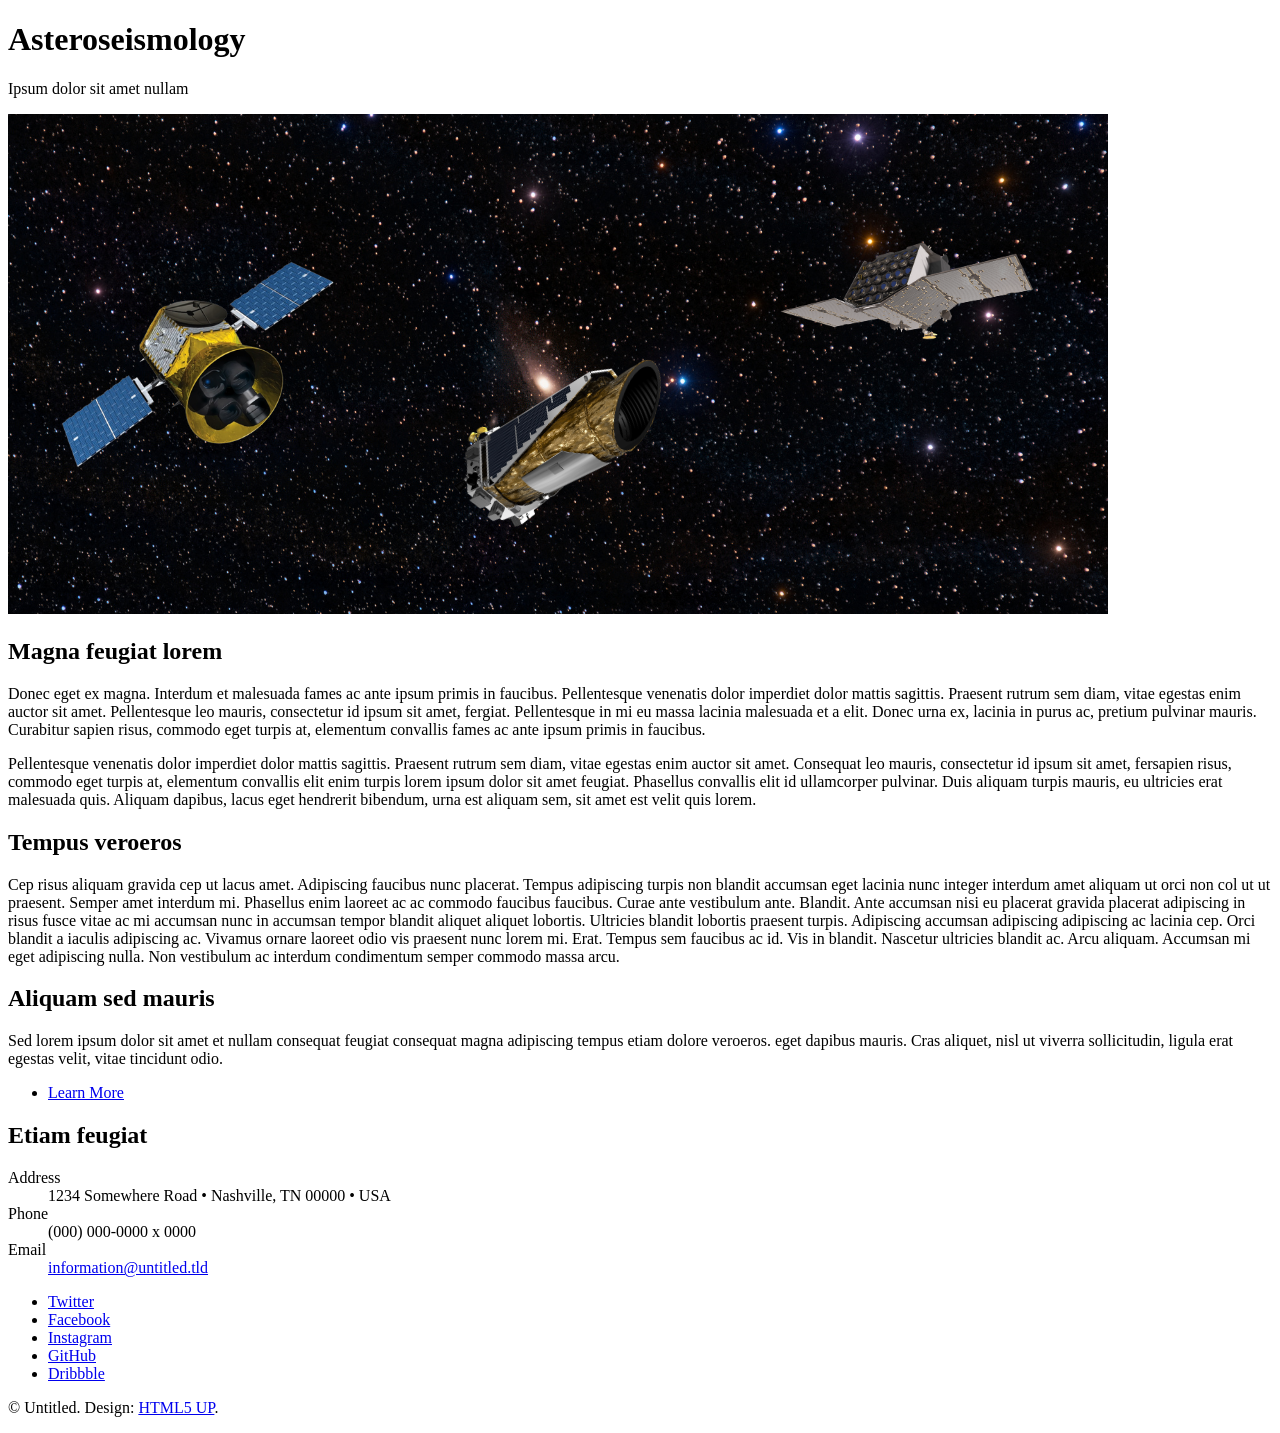
==== asteroseismology.html @ ed3e880d "add header" ====
<!DOCTYPE HTML>
<!--
	Stellar by HTML5 UP
	html5up.net | @ajlkn
	Free for personal and commercial use under the CCA 3.0 license (html5up.net/license)
-->
<html>
	<head>
		<title>Dr. Emily Hatt</title>
		<meta charset="utf-8" />
		<meta name="viewport" content="width=device-width, initial-scale=1, user-scalable=no" />
		<link rel="stylesheet" href="assets/css/main.css" />
		<noscript><link rel="stylesheet" href="assets/css/noscript.css" /></noscript>
	</head>
	<body class="is-preload">

		<!-- Wrapper -->
			<div id="wrapper">

				<!-- Header -->
					<header id="header">
						<h1>Asteroseismology</h1>
						<p>Ipsum dolor sit amet nullam</p>
					</header>

				<!-- Main -->
					<div id="main">

						<!-- Content -->
							<section id="content" class="main">
								<span class="image main"><img src="images/Telescope-header-2.png" alt="" /></span>
								<h2>Magna feugiat lorem</h2>
								<p>Donec eget ex magna. Interdum et malesuada fames ac ante ipsum primis in faucibus. Pellentesque venenatis dolor imperdiet dolor mattis sagittis. Praesent rutrum sem diam, vitae egestas enim auctor sit amet. Pellentesque leo mauris, consectetur id ipsum sit amet, fergiat. Pellentesque in mi eu massa lacinia malesuada et a elit. Donec urna ex, lacinia in purus ac, pretium pulvinar mauris. Curabitur sapien risus, commodo eget turpis at, elementum convallis fames ac ante ipsum primis in faucibus.</p>
								<p>Pellentesque venenatis dolor imperdiet dolor mattis sagittis. Praesent rutrum sem diam, vitae egestas enim auctor sit amet. Consequat leo mauris, consectetur id ipsum sit amet, fersapien risus, commodo eget turpis at, elementum convallis elit enim turpis lorem ipsum dolor sit amet feugiat. Phasellus convallis elit id ullamcorper pulvinar. Duis aliquam turpis mauris, eu ultricies erat malesuada quis. Aliquam dapibus, lacus eget hendrerit bibendum, urna est aliquam sem, sit amet est velit quis lorem.</p>
								<h2>Tempus veroeros</h2>
								<p>Cep risus aliquam gravida cep ut lacus amet. Adipiscing faucibus nunc placerat. Tempus adipiscing turpis non blandit accumsan eget lacinia nunc integer interdum amet aliquam ut orci non col ut ut praesent. Semper amet interdum mi. Phasellus enim laoreet ac ac commodo faucibus faucibus. Curae ante vestibulum ante. Blandit. Ante accumsan nisi eu placerat gravida placerat adipiscing in risus fusce vitae ac mi accumsan nunc in accumsan tempor blandit aliquet aliquet lobortis. Ultricies blandit lobortis praesent turpis. Adipiscing accumsan adipiscing adipiscing ac lacinia cep. Orci blandit a iaculis adipiscing ac. Vivamus ornare laoreet odio vis praesent nunc lorem mi. Erat. Tempus sem faucibus ac id. Vis in blandit. Nascetur ultricies blandit ac. Arcu aliquam. Accumsan mi eget adipiscing nulla. Non vestibulum ac interdum condimentum semper commodo massa arcu.</p>
							</section>

					</div>

				<!-- Footer -->
					<footer id="footer">
						<section>
							<h2>Aliquam sed mauris</h2>
							<p>Sed lorem ipsum dolor sit amet et nullam consequat feugiat consequat magna adipiscing tempus etiam dolore veroeros. eget dapibus mauris. Cras aliquet, nisl ut viverra sollicitudin, ligula erat egestas velit, vitae tincidunt odio.</p>
							<ul class="actions">
								<li><a href="#" class="button">Learn More</a></li>
							</ul>
						</section>
						<section>
							<h2>Etiam feugiat</h2>
							<dl class="alt">
								<dt>Address</dt>
								<dd>1234 Somewhere Road &bull; Nashville, TN 00000 &bull; USA</dd>
								<dt>Phone</dt>
								<dd>(000) 000-0000 x 0000</dd>
								<dt>Email</dt>
								<dd><a href="#">information@untitled.tld</a></dd>
							</dl>
							<ul class="icons">
								<li><a href="#" class="icon brands fa-twitter alt"><span class="label">Twitter</span></a></li>
								<li><a href="#" class="icon brands fa-facebook-f alt"><span class="label">Facebook</span></a></li>
								<li><a href="#" class="icon brands fa-instagram alt"><span class="label">Instagram</span></a></li>
								<li><a href="#" class="icon brands fa-github alt"><span class="label">GitHub</span></a></li>
								<li><a href="#" class="icon brands fa-dribbble alt"><span class="label">Dribbble</span></a></li>
							</ul>
						</section>
						<p class="copyright">&copy; Untitled. Design: <a href="https://html5up.net">HTML5 UP</a>.</p>
					</footer>

			</div>

		<!-- Scripts -->
			<script src="assets/js/jquery.min.js"></script>
			<script src="assets/js/jquery.scrollex.min.js"></script>
			<script src="assets/js/jquery.scrolly.min.js"></script>
			<script src="assets/js/browser.min.js"></script>
			<script src="assets/js/breakpoints.min.js"></script>
			<script src="assets/js/util.js"></script>
			<script src="assets/js/main.js"></script>

	</body>
</html>
---- assets/css/main.css ----
@import url(fontawesome-all.min.css);
@import 'https://fonts.googleapis.com/css?family=Source+Sans+Pro:300,400';

/*
	Stellar by HTML5 UP
	html5up.net | @ajlkn
	Free for personal and commercial use under the CCA 3.0 license (html5up.net/license)
*/

html, body, div, span, applet, object,
iframe, h1, h2, h3, h4, h5, h6, p, blockquote,
pre, a, abbr, acronym, address, big, cite,
code, del, dfn, em, img, ins, kbd, q, s, samp,
small, strike, strong, sub, sup, tt, var, b,
u, i, center, dl, dt, dd, ol, ul, li, fieldset,
form, label, legend, table, caption, tbody,
tfoot, thead, tr, th, td, article, aside,
canvas, details, embed, figure, figcaption,
footer, header, hgroup, menu, nav, output, ruby,
section, summary, time, mark, audio, video {
	margin: 0;
	padding: 0;
	border: 0;
	font-size: 100%;
	font: inherit;
	vertical-align: baseline;}

article, aside, details, figcaption, figure,
footer, header, hgroup, menu, nav, section {
	display: block;}

body {
	line-height: 1;
}

ol, ul {
	list-style: none;
}

blockquote, q {
	quotes: none;
}

	blockquote:before, blockquote:after, q:before, q:after {
		content: '';
		content: none;
	}

table {
	border-collapse: collapse;
	border-spacing: 0;
}

body {
	-webkit-text-size-adjust: none;
}

mark {
	background-color: transparent;
	color: inherit;
}

input::-moz-focus-inner {
	border: 0;
	padding: 0;
}

input, select, textarea {
	-moz-appearance: none;
	-webkit-appearance: none;
	-ms-appearance: none;
	appearance: none;
}

/* Basic */

	@-ms-viewport {
		width: device-width;
	}

	body {
		-ms-overflow-style: scrollbar;
	}

	@media screen and (max-width: 480px) {

		html, body {
			min-width: 320px;
		}

	}

	html {
		box-sizing: border-box;
	}

	*, *:before, *:after {
		box-sizing: inherit;
	}

	body {
		background-color: #935d8c;
		background-image: url("images/overlay.png"), -moz-linear-gradient(45deg, #e37682 15%, #5f4d93 85%);
		background-image: url("images/overlay.png"), -webkit-linear-gradient(45deg, #e37682 15%, #5f4d93 85%);
		background-image: url("images/overlay.png"), -ms-linear-gradient(45deg, #e37682 15%, #5f4d93 85%);
		background-image: url("images/overlay.png"), linear-gradient(45deg, #e37682 15%, #5f4d93 85%);
	}

		body.is-preload *, body.is-preload *:before, body.is-preload *:after {
			-moz-animation: none !important;
			-webkit-animation: none !important;
			-ms-animation: none !important;
			animation: none !important;
			-moz-transition: none !important;
			-webkit-transition: none !important;
			-ms-transition: none !important;
			transition: none !important;
		}

/* Type */

	body {
		background-color: #935d8c;
		color: rgba(255, 255, 255, 0.65);
	}

	body, input, select, textarea {
		font-family: "Source Sans Pro", Helvetica, sans-serif;
		font-size: 17pt;
		font-weight: 300;
		line-height: 1.65;
	}

		@media screen and (max-width: 1680px) {

			body, input, select, textarea {
				font-size: 14pt;
			}

		}

		@media screen and (max-width: 1280px) {

			body, input, select, textarea {
				font-size: 12pt;
			}

		}

		@media screen and (max-width: 360px) {

			body, input, select, textarea {
				font-size: 11pt;
			}

		}

	a {
		-moz-transition: color 0.2s ease, border-bottom 0.2s ease;
		-webkit-transition: color 0.2s ease, border-bottom 0.2s ease;
		-ms-transition: color 0.2s ease, border-bottom 0.2s ease;
		transition: color 0.2s ease, border-bottom 0.2s ease;
		text-decoration: none;
		border-bottom: dotted 1px;
		color: inherit;
	}

		a:hover {
			border-bottom-color: transparent;
		}

	strong, b {
		font-weight: 400;
	}

	em, i {
		font-style: italic;
	}

	p {
		margin: 0 0 2em 0;
	}

		p.content {
			-moz-columns: 20em 2;
			-webkit-columns: 20em 2;
			-ms-columns: 20em 2;
			columns: 20em 2;
			-moz-column-gap: 2em;
			-webkit-column-gap: 2em;
			-ms-column-gap: 2em;
			column-gap: 2em;
			text-align: justify;
		}

	h1, h2, h3, h4, h5, h6 {
		font-weight: 300;
		line-height: 1.5;
		margin: 0 0 0.7em 0;
		letter-spacing: -0.025em;
	}

		h1 a, h2 a, h3 a, h4 a, h5 a, h6 a {
			color: inherit;
			text-decoration: none;
		}

	h1 {
		font-size: 2.5em;
		line-height: 1.2;
	}

	h2 {
		font-size: 1.5em;
	}

	h3 {
		font-size: 1.25em;
	}

	h4 {
		font-size: 1.1em;
	}

	h5 {
		font-size: 0.9em;
	}

	h6 {
		font-size: 0.7em;
	}

	@media screen and (max-width: 736px) {

		h1 {
			font-size: 2em;
		}

	}

	sub {
		font-size: 0.8em;
		position: relative;
		top: 0.5em;
	}

	sup {
		font-size: 0.8em;
		position: relative;
		top: -0.5em;
	}

	blockquote {
		border-left: solid 4px;
		font-style: italic;
		margin: 0 0 2em 0;
		padding: 0.5em 0 0.5em 2em;
	}

	code {
		border-radius: 8px;
		border: solid 1px;
		font-family: "Courier New", monospace;
		font-size: 0.9em;
		margin: 0 0.25em;
		padding: 0.25em 0.65em;
	}

	pre {
		-webkit-overflow-scrolling: touch;
		font-family: "Courier New", monospace;
		font-size: 0.9em;
		margin: 0 0 2em 0;
	}

		pre code {
			display: block;
			line-height: 1.75;
			padding: 1em 1.5em;
			overflow-x: auto;
		}

	hr {
		border: 0;
		border-bottom: solid 1px;
		margin: 2em 0;
	}

		hr.major {
			margin: 3em 0;
		}

	.align-left {
		text-align: left;
	}

	.align-center {
		text-align: center;
	}

	.align-right {
		text-align: right;
	}

	input, select, textarea {
		color: #ffffff;
	}

	a:hover {
		color: #ffffff;
	}

	strong, b {
		color: #ffffff;
	}

	h1, h2, h3, h4, h5, h6 {
		color: #ffffff;
	}

	blockquote {
		border-left-color: rgba(255, 255, 255, 0.35);
	}

	code {
		background: rgba(255, 255, 255, 0.075);
		border-color: rgba(255, 255, 255, 0.35);
	}

	hr {
		border-bottom-color: rgba(255, 255, 255, 0.35);
	}

/* Row */

	.row {
		display: flex;
		flex-wrap: wrap;
		box-sizing: border-box;
		align-items: stretch;
	}

		.row > * {
			box-sizing: border-box;
		}

		.row.gtr-uniform > * > :last-child {
			margin-bottom: 0;
		}

		.row.aln-left {
			justify-content: flex-start;
		}

		.row.aln-center {
			justify-content: center;
		}

		.row.aln-right {
			justify-content: flex-end;
		}

		.row.aln-top {
			align-items: flex-start;
		}

		.row.aln-middle {
			align-items: center;
		}

		.row.aln-bottom {
			align-items: flex-end;
		}

		.row > .imp {
			order: -1;
		}

		.row > .col-1 {
			width: 8.33333%;
		}

		.row > .off-1 {
			margin-left: 8.33333%;
		}

		.row > .col-2 {
			width: 16.66667%;
		}

		.row > .off-2 {
			margin-left: 16.66667%;
		}

		.row > .col-3 {
			width: 25%;
		}

		.row > .off-3 {
			margin-left: 25%;
		}

		.row > .col-4 {
			width: 33.33333%;
		}

		.row > .off-4 {
			margin-left: 33.33333%;
		}

		.row > .col-5 {
			width: 41.66667%;
		}

		.row > .off-5 {
			margin-left: 41.66667%;
		}

		.row > .col-6 {
			width: 50%;
		}

		.row > .off-6 {
			margin-left: 50%;
		}

		.row > .col-7 {
			width: 58.33333%;
		}

		.row > .off-7 {
			margin-left: 58.33333%;
		}

		.row > .col-8 {
			width: 66.66667%;
		}

		.row > .off-8 {
			margin-left: 66.66667%;
		}

		.row > .col-9 {
			width: 75%;
		}

		.row > .off-9 {
			margin-left: 75%;
		}

		.row > .col-10 {
			width: 83.33333%;
		}

		.row > .off-10 {
			margin-left: 83.33333%;
		}

		.row > .col-11 {
			width: 91.66667%;
		}

		.row > .off-11 {
			margin-left: 91.66667%;
		}

		.row > .col-12 {
			width: 100%;
		}

		.row > .off-12 {
			margin-left: 100%;
		}

		.row.gtr-0 {
			margin-top: 0;
			margin-left: 0em;
		}

			.row.gtr-0 > * {
				padding: 0 0 0 0em;
			}

			.row.gtr-0.gtr-uniform {
				margin-top: 0em;
			}

				.row.gtr-0.gtr-uniform > * {
					padding-top: 0em;
				}

		.row.gtr-25 {
			margin-top: 0;
			margin-left: -0.375em;
		}

			.row.gtr-25 > * {
				padding: 0 0 0 0.375em;
			}

			.row.gtr-25.gtr-uniform {
				margin-top: -0.375em;
			}

				.row.gtr-25.gtr-uniform > * {
					padding-top: 0.375em;
				}

		.row.gtr-50 {
			margin-top: 0;
			margin-left: -0.75em;
		}

			.row.gtr-50 > * {
				padding: 0 0 0 0.75em;
			}

			.row.gtr-50.gtr-uniform {
				margin-top: -0.75em;
			}

				.row.gtr-50.gtr-uniform > * {
					padding-top: 0.75em;
				}

		.row {
			margin-top: 0;
			margin-left: -1.5em;
		}

			.row > * {
				padding: 0 0 0 1.5em;
			}

			.row.gtr-uniform {
				margin-top: -1.5em;
			}

				.row.gtr-uniform > * {
					padding-top: 1.5em;
				}

		.row.gtr-150 {
			margin-top: 0;
			margin-left: -2.25em;
		}

			.row.gtr-150 > * {
				padding: 0 0 0 2.25em;
			}

			.row.gtr-150.gtr-uniform {
				margin-top: -2.25em;
			}

				.row.gtr-150.gtr-uniform > * {
					padding-top: 2.25em;
				}

		.row.gtr-200 {
			margin-top: 0;
			margin-left: -3em;
		}

			.row.gtr-200 > * {
				padding: 0 0 0 3em;
			}

			.row.gtr-200.gtr-uniform {
				margin-top: -3em;
			}

				.row.gtr-200.gtr-uniform > * {
					padding-top: 3em;
				}

		@media screen and (max-width: 1680px) {

			.row {
				display: flex;
				flex-wrap: wrap;
				box-sizing: border-box;
				align-items: stretch;
			}

				.row > * {
					box-sizing: border-box;
				}

				.row.gtr-uniform > * > :last-child {
					margin-bottom: 0;
				}

				.row.aln-left {
					justify-content: flex-start;
				}

				.row.aln-center {
					justify-content: center;
				}

				.row.aln-right {
					justify-content: flex-end;
				}

				.row.aln-top {
					align-items: flex-start;
				}

				.row.aln-middle {
					align-items: center;
				}

				.row.aln-bottom {
					align-items: flex-end;
				}

				.row > .imp-xlarge {
					order: -1;
				}

				.row > .col-1-xlarge {
					width: 8.33333%;
				}

				.row > .off-1-xlarge {
					margin-left: 8.33333%;
				}

				.row > .col-2-xlarge {
					width: 16.66667%;
				}

				.row > .off-2-xlarge {
					margin-left: 16.66667%;
				}

				.row > .col-3-xlarge {
					width: 25%;
				}

				.row > .off-3-xlarge {
					margin-left: 25%;
				}

				.row > .col-4-xlarge {
					width: 33.33333%;
				}

				.row > .off-4-xlarge {
					margin-left: 33.33333%;
				}

				.row > .col-5-xlarge {
					width: 41.66667%;
				}

				.row > .off-5-xlarge {
					margin-left: 41.66667%;
				}

				.row > .col-6-xlarge {
					width: 50%;
				}

				.row > .off-6-xlarge {
					margin-left: 50%;
				}

				.row > .col-7-xlarge {
					width: 58.33333%;
				}

				.row > .off-7-xlarge {
					margin-left: 58.33333%;
				}

				.row > .col-8-xlarge {
					width: 66.66667%;
				}

				.row > .off-8-xlarge {
					margin-left: 66.66667%;
				}

				.row > .col-9-xlarge {
					width: 75%;
				}

				.row > .off-9-xlarge {
					margin-left: 75%;
				}

				.row > .col-10-xlarge {
					width: 83.33333%;
				}

				.row > .off-10-xlarge {
					margin-left: 83.33333%;
				}

				.row > .col-11-xlarge {
					width: 91.66667%;
				}

				.row > .off-11-xlarge {
					margin-left: 91.66667%;
				}

				.row > .col-12-xlarge {
					width: 100%;
				}

				.row > .off-12-xlarge {
					margin-left: 100%;
				}

				.row.gtr-0 {
					margin-top: 0;
					margin-left: 0em;
				}

					.row.gtr-0 > * {
						padding: 0 0 0 0em;
					}

					.row.gtr-0.gtr-uniform {
						margin-top: 0em;
					}

						.row.gtr-0.gtr-uniform > * {
							padding-top: 0em;
						}

				.row.gtr-25 {
					margin-top: 0;
					margin-left: -0.375em;
				}

					.row.gtr-25 > * {
						padding: 0 0 0 0.375em;
					}

					.row.gtr-25.gtr-uniform {
						margin-top: -0.375em;
					}

						.row.gtr-25.gtr-uniform > * {
							padding-top: 0.375em;
						}

				.row.gtr-50 {
					margin-top: 0;
					margin-left: -0.75em;
				}

					.row.gtr-50 > * {
						padding: 0 0 0 0.75em;
					}

					.row.gtr-50.gtr-uniform {
						margin-top: -0.75em;
					}

						.row.gtr-50.gtr-uniform > * {
							padding-top: 0.75em;
						}

				.row {
					margin-top: 0;
					margin-left: -1.5em;
				}

					.row > * {
						padding: 0 0 0 1.5em;
					}

					.row.gtr-uniform {
						margin-top: -1.5em;
					}

						.row.gtr-uniform > * {
							padding-top: 1.5em;
						}

				.row.gtr-150 {
					margin-top: 0;
					margin-left: -2.25em;
				}

					.row.gtr-150 > * {
						padding: 0 0 0 2.25em;
					}

					.row.gtr-150.gtr-uniform {
						margin-top: -2.25em;
					}

						.row.gtr-150.gtr-uniform > * {
							padding-top: 2.25em;
						}

				.row.gtr-200 {
					margin-top: 0;
					margin-left: -3em;
				}

					.row.gtr-200 > * {
						padding: 0 0 0 3em;
					}

					.row.gtr-200.gtr-uniform {
						margin-top: -3em;
					}

						.row.gtr-200.gtr-uniform > * {
							padding-top: 3em;
						}

		}

		@media screen and (max-width: 1280px) {

			.row {
				display: flex;
				flex-wrap: wrap;
				box-sizing: border-box;
				align-items: stretch;
			}

				.row > * {
					box-sizing: border-box;
				}

				.row.gtr-uniform > * > :last-child {
					margin-bottom: 0;
				}

				.row.aln-left {
					justify-content: flex-start;
				}

				.row.aln-center {
					justify-content: center;
				}

				.row.aln-right {
					justify-content: flex-end;
				}

				.row.aln-top {
					align-items: flex-start;
				}

				.row.aln-middle {
					align-items: center;
				}

				.row.aln-bottom {
					align-items: flex-end;
				}

				.row > .imp-large {
					order: -1;
				}

				.row > .col-1-large {
					width: 8.33333%;
				}

				.row > .off-1-large {
					margin-left: 8.33333%;
				}

				.row > .col-2-large {
					width: 16.66667%;
				}

				.row > .off-2-large {
					margin-left: 16.66667%;
				}

				.row > .col-3-large {
					width: 25%;
				}

				.row > .off-3-large {
					margin-left: 25%;
				}

				.row > .col-4-large {
					width: 33.33333%;
				}

				.row > .off-4-large {
					margin-left: 33.33333%;
				}

				.row > .col-5-large {
					width: 41.66667%;
				}

				.row > .off-5-large {
					margin-left: 41.66667%;
				}

				.row > .col-6-large {
					width: 50%;
				}

				.row > .off-6-large {
					margin-left: 50%;
				}

				.row > .col-7-large {
					width: 58.33333%;
				}

				.row > .off-7-large {
					margin-left: 58.33333%;
				}

				.row > .col-8-large {
					width: 66.66667%;
				}

				.row > .off-8-large {
					margin-left: 66.66667%;
				}

				.row > .col-9-large {
					width: 75%;
				}

				.row > .off-9-large {
					margin-left: 75%;
				}

				.row > .col-10-large {
					width: 83.33333%;
				}

				.row > .off-10-large {
					margin-left: 83.33333%;
				}

				.row > .col-11-large {
					width: 91.66667%;
				}

				.row > .off-11-large {
					margin-left: 91.66667%;
				}

				.row > .col-12-large {
					width: 100%;
				}

				.row > .off-12-large {
					margin-left: 100%;
				}

				.row.gtr-0 {
					margin-top: 0;
					margin-left: 0em;
				}

					.row.gtr-0 > * {
						padding: 0 0 0 0em;
					}

					.row.gtr-0.gtr-uniform {
						margin-top: 0em;
					}

						.row.gtr-0.gtr-uniform > * {
							padding-top: 0em;
						}

				.row.gtr-25 {
					margin-top: 0;
					margin-left: -0.375em;
				}

					.row.gtr-25 > * {
						padding: 0 0 0 0.375em;
					}

					.row.gtr-25.gtr-uniform {
						margin-top: -0.375em;
					}

						.row.gtr-25.gtr-uniform > * {
							padding-top: 0.375em;
						}

				.row.gtr-50 {
					margin-top: 0;
					margin-left: -0.75em;
				}

					.row.gtr-50 > * {
						padding: 0 0 0 0.75em;
					}

					.row.gtr-50.gtr-uniform {
						margin-top: -0.75em;
					}

						.row.gtr-50.gtr-uniform > * {
							padding-top: 0.75em;
						}

				.row {
					margin-top: 0;
					margin-left: -1.5em;
				}

					.row > * {
						padding: 0 0 0 1.5em;
					}

					.row.gtr-uniform {
						margin-top: -1.5em;
					}

						.row.gtr-uniform > * {
							padding-top: 1.5em;
						}

				.row.gtr-150 {
					margin-top: 0;
					margin-left: -2.25em;
				}

					.row.gtr-150 > * {
						padding: 0 0 0 2.25em;
					}

					.row.gtr-150.gtr-uniform {
						margin-top: -2.25em;
					}

						.row.gtr-150.gtr-uniform > * {
							padding-top: 2.25em;
						}

				.row.gtr-200 {
					margin-top: 0;
					margin-left: -3em;
				}

					.row.gtr-200 > * {
						padding: 0 0 0 3em;
					}

					.row.gtr-200.gtr-uniform {
						margin-top: -3em;
					}

						.row.gtr-200.gtr-uniform > * {
							padding-top: 3em;
						}

		}

		@media screen and (max-width: 980px) {

			.row {
				display: flex;
				flex-wrap: wrap;
				box-sizing: border-box;
				align-items: stretch;
			}

				.row > * {
					box-sizing: border-box;
				}

				.row.gtr-uniform > * > :last-child {
					margin-bottom: 0;
				}

				.row.aln-left {
					justify-content: flex-start;
				}

				.row.aln-center {
					justify-content: center;
				}

				.row.aln-right {
					justify-content: flex-end;
				}

				.row.aln-top {
					align-items: flex-start;
				}

				.row.aln-middle {
					align-items: center;
				}

				.row.aln-bottom {
					align-items: flex-end;
				}

				.row > .imp-medium {
					order: -1;
				}

				.row > .col-1-medium {
					width: 8.33333%;
				}

				.row > .off-1-medium {
					margin-left: 8.33333%;
				}

				.row > .col-2-medium {
					width: 16.66667%;
				}

				.row > .off-2-medium {
					margin-left: 16.66667%;
				}

				.row > .col-3-medium {
					width: 25%;
				}

				.row > .off-3-medium {
					margin-left: 25%;
				}

				.row > .col-4-medium {
					width: 33.33333%;
				}

				.row > .off-4-medium {
					margin-left: 33.33333%;
				}

				.row > .col-5-medium {
					width: 41.66667%;
				}

				.row > .off-5-medium {
					margin-left: 41.66667%;
				}

				.row > .col-6-medium {
					width: 50%;
				}

				.row > .off-6-medium {
					margin-left: 50%;
				}

				.row > .col-7-medium {
					width: 58.33333%;
				}

				.row > .off-7-medium {
					margin-left: 58.33333%;
				}

				.row > .col-8-medium {
					width: 66.66667%;
				}

				.row > .off-8-medium {
					margin-left: 66.66667%;
				}

				.row > .col-9-medium {
					width: 75%;
				}

				.row > .off-9-medium {
					margin-left: 75%;
				}

				.row > .col-10-medium {
					width: 83.33333%;
				}

				.row > .off-10-medium {
					margin-left: 83.33333%;
				}

				.row > .col-11-medium {
					width: 91.66667%;
				}

				.row > .off-11-medium {
					margin-left: 91.66667%;
				}

				.row > .col-12-medium {
					width: 100%;
				}

				.row > .off-12-medium {
					margin-left: 100%;
				}

				.row.gtr-0 {
					margin-top: 0;
					margin-left: 0em;
				}

					.row.gtr-0 > * {
						padding: 0 0 0 0em;
					}

					.row.gtr-0.gtr-uniform {
						margin-top: 0em;
					}

						.row.gtr-0.gtr-uniform > * {
							padding-top: 0em;
						}

				.row.gtr-25 {
					margin-top: 0;
					margin-left: -0.375em;
				}

					.row.gtr-25 > * {
						padding: 0 0 0 0.375em;
					}

					.row.gtr-25.gtr-uniform {
						margin-top: -0.375em;
					}

						.row.gtr-25.gtr-uniform > * {
							padding-top: 0.375em;
						}

				.row.gtr-50 {
					margin-top: 0;
					margin-left: -0.75em;
				}

					.row.gtr-50 > * {
						padding: 0 0 0 0.75em;
					}

					.row.gtr-50.gtr-uniform {
						margin-top: -0.75em;
					}

						.row.gtr-50.gtr-uniform > * {
							padding-top: 0.75em;
						}

				.row {
					margin-top: 0;
					margin-left: -1.5em;
				}

					.row > * {
						padding: 0 0 0 1.5em;
					}

					.row.gtr-uniform {
						margin-top: -1.5em;
					}

						.row.gtr-uniform > * {
							padding-top: 1.5em;
						}

				.row.gtr-150 {
					margin-top: 0;
					margin-left: -2.25em;
				}

					.row.gtr-150 > * {
						padding: 0 0 0 2.25em;
					}

					.row.gtr-150.gtr-uniform {
						margin-top: -2.25em;
					}

						.row.gtr-150.gtr-uniform > * {
							padding-top: 2.25em;
						}

				.row.gtr-200 {
					margin-top: 0;
					margin-left: -3em;
				}

					.row.gtr-200 > * {
						padding: 0 0 0 3em;
					}

					.row.gtr-200.gtr-uniform {
						margin-top: -3em;
					}

						.row.gtr-200.gtr-uniform > * {
							padding-top: 3em;
						}

		}

		@media screen and (max-width: 736px) {

			.row {
				display: flex;
				flex-wrap: wrap;
				box-sizing: border-box;
				align-items: stretch;
			}

				.row > * {
					box-sizing: border-box;
				}

				.row.gtr-uniform > * > :last-child {
					margin-bottom: 0;
				}

				.row.aln-left {
					justify-content: flex-start;
				}

				.row.aln-center {
					justify-content: center;
				}

				.row.aln-right {
					justify-content: flex-end;
				}

				.row.aln-top {
					align-items: flex-start;
				}

				.row.aln-middle {
					align-items: center;
				}

				.row.aln-bottom {
					align-items: flex-end;
				}

				.row > .imp-small {
					order: -1;
				}

				.row > .col-1-small {
					width: 8.33333%;
				}

				.row > .off-1-small {
					margin-left: 8.33333%;
				}

				.row > .col-2-small {
					width: 16.66667%;
				}

				.row > .off-2-small {
					margin-left: 16.66667%;
				}

				.row > .col-3-small {
					width: 25%;
				}

				.row > .off-3-small {
					margin-left: 25%;
				}

				.row > .col-4-small {
					width: 33.33333%;
				}

				.row > .off-4-small {
					margin-left: 33.33333%;
				}

				.row > .col-5-small {
					width: 41.66667%;
				}

				.row > .off-5-small {
					margin-left: 41.66667%;
				}

				.row > .col-6-small {
					width: 50%;
				}

				.row > .off-6-small {
					margin-left: 50%;
				}

				.row > .col-7-small {
					width: 58.33333%;
				}

				.row > .off-7-small {
					margin-left: 58.33333%;
				}

				.row > .col-8-small {
					width: 66.66667%;
				}

				.row > .off-8-small {
					margin-left: 66.66667%;
				}

				.row > .col-9-small {
					width: 75%;
				}

				.row > .off-9-small {
					margin-left: 75%;
				}

				.row > .col-10-small {
					width: 83.33333%;
				}

				.row > .off-10-small {
					margin-left: 83.33333%;
				}

				.row > .col-11-small {
					width: 91.66667%;
				}

				.row > .off-11-small {
					margin-left: 91.66667%;
				}

				.row > .col-12-small {
					width: 100%;
				}

				.row > .off-12-small {
					margin-left: 100%;
				}

				.row.gtr-0 {
					margin-top: 0;
					margin-left: 0em;
				}

					.row.gtr-0 > * {
						padding: 0 0 0 0em;
					}

					.row.gtr-0.gtr-uniform {
						margin-top: 0em;
					}

						.row.gtr-0.gtr-uniform > * {
							padding-top: 0em;
						}

				.row.gtr-25 {
					margin-top: 0;
					margin-left: -0.25em;
				}

					.row.gtr-25 > * {
						padding: 0 0 0 0.25em;
					}

					.row.gtr-25.gtr-uniform {
						margin-top: -0.25em;
					}

						.row.gtr-25.gtr-uniform > * {
							padding-top: 0.25em;
						}

				.row.gtr-50 {
					margin-top: 0;
					margin-left: -0.5em;
				}

					.row.gtr-50 > * {
						padding: 0 0 0 0.5em;
					}

					.row.gtr-50.gtr-uniform {
						margin-top: -0.5em;
					}

						.row.gtr-50.gtr-uniform > * {
							padding-top: 0.5em;
						}

				.row {
					margin-top: 0;
					margin-left: -1em;
				}

					.row > * {
						padding: 0 0 0 1em;
					}

					.row.gtr-uniform {
						margin-top: -1em;
					}

						.row.gtr-uniform > * {
							padding-top: 1em;
						}

				.row.gtr-150 {
					margin-top: 0;
					margin-left: -1.5em;
				}

					.row.gtr-150 > * {
						padding: 0 0 0 1.5em;
					}

					.row.gtr-150.gtr-uniform {
						margin-top: -1.5em;
					}

						.row.gtr-150.gtr-uniform > * {
							padding-top: 1.5em;
						}

				.row.gtr-200 {
					margin-top: 0;
					margin-left: -2em;
				}

					.row.gtr-200 > * {
						padding: 0 0 0 2em;
					}

					.row.gtr-200.gtr-uniform {
						margin-top: -2em;
					}

						.row.gtr-200.gtr-uniform > * {
							padding-top: 2em;
						}

		}

		@media screen and (max-width: 480px) {

			.row {
				display: flex;
				flex-wrap: wrap;
				box-sizing: border-box;
				align-items: stretch;
			}

				.row > * {
					box-sizing: border-box;
				}

				.row.gtr-uniform > * > :last-child {
					margin-bottom: 0;
				}

				.row.aln-left {
					justify-content: flex-start;
				}

				.row.aln-center {
					justify-content: center;
				}

				.row.aln-right {
					justify-content: flex-end;
				}

				.row.aln-top {
					align-items: flex-start;
				}

				.row.aln-middle {
					align-items: center;
				}

				.row.aln-bottom {
					align-items: flex-end;
				}

				.row > .imp-xsmall {
					order: -1;
				}

				.row > .col-1-xsmall {
					width: 8.33333%;
				}

				.row > .off-1-xsmall {
					margin-left: 8.33333%;
				}

				.row > .col-2-xsmall {
					width: 16.66667%;
				}

				.row > .off-2-xsmall {
					margin-left: 16.66667%;
				}

				.row > .col-3-xsmall {
					width: 25%;
				}

				.row > .off-3-xsmall {
					margin-left: 25%;
				}

				.row > .col-4-xsmall {
					width: 33.33333%;
				}

				.row > .off-4-xsmall {
					margin-left: 33.33333%;
				}

				.row > .col-5-xsmall {
					width: 41.66667%;
				}

				.row > .off-5-xsmall {
					margin-left: 41.66667%;
				}

				.row > .col-6-xsmall {
					width: 50%;
				}

				.row > .off-6-xsmall {
					margin-left: 50%;
				}

				.row > .col-7-xsmall {
					width: 58.33333%;
				}

				.row > .off-7-xsmall {
					margin-left: 58.33333%;
				}

				.row > .col-8-xsmall {
					width: 66.66667%;
				}

				.row > .off-8-xsmall {
					margin-left: 66.66667%;
				}

				.row > .col-9-xsmall {
					width: 75%;
				}

				.row > .off-9-xsmall {
					margin-left: 75%;
				}

				.row > .col-10-xsmall {
					width: 83.33333%;
				}

				.row > .off-10-xsmall {
					margin-left: 83.33333%;
				}

				.row > .col-11-xsmall {
					width: 91.66667%;
				}

				.row > .off-11-xsmall {
					margin-left: 91.66667%;
				}

				.row > .col-12-xsmall {
					width: 100%;
				}

				.row > .off-12-xsmall {
					margin-left: 100%;
				}

				.row.gtr-0 {
					margin-top: 0;
					margin-left: 0em;
				}

					.row.gtr-0 > * {
						padding: 0 0 0 0em;
					}

					.row.gtr-0.gtr-uniform {
						margin-top: 0em;
					}

						.row.gtr-0.gtr-uniform > * {
							padding-top: 0em;
						}

				.row.gtr-25 {
					margin-top: 0;
					margin-left: -0.3125em;
				}

					.row.gtr-25 > * {
						padding: 0 0 0 0.3125em;
					}

					.row.gtr-25.gtr-uniform {
						margin-top: -0.3125em;
					}

						.row.gtr-25.gtr-uniform > * {
							padding-top: 0.3125em;
						}

				.row.gtr-50 {
					margin-top: 0;
					margin-left: -0.625em;
				}

					.row.gtr-50 > * {
						padding: 0 0 0 0.625em;
					}

					.row.gtr-50.gtr-uniform {
						margin-top: -0.625em;
					}

						.row.gtr-50.gtr-uniform > * {
							padding-top: 0.625em;
						}

				.row {
					margin-top: 0;
					margin-left: -1.25em;
				}

					.row > * {
						padding: 0 0 0 1.25em;
					}

					.row.gtr-uniform {
						margin-top: -1.25em;
					}

						.row.gtr-uniform > * {
							padding-top: 1.25em;
						}

				.row.gtr-150 {
					margin-top: 0;
					margin-left: -1.875em;
				}

					.row.gtr-150 > * {
						padding: 0 0 0 1.875em;
					}

					.row.gtr-150.gtr-uniform {
						margin-top: -1.875em;
					}

						.row.gtr-150.gtr-uniform > * {
							padding-top: 1.875em;
						}

				.row.gtr-200 {
					margin-top: 0;
					margin-left: -2.5em;
				}

					.row.gtr-200 > * {
						padding: 0 0 0 2.5em;
					}

					.row.gtr-200.gtr-uniform {
						margin-top: -2.5em;
					}

						.row.gtr-200.gtr-uniform > * {
							padding-top: 2.5em;
						}

		}

/* Box */

	.box {
		border-radius: 8px;
		border: solid;
		margin-bottom: 2em;
		padding: 1.5em;
	}

		.box > :last-child,
		.box > :last-child > :last-child,
		.box > :last-child > :last-child > :last-child {
			margin-bottom: 0;
		}

		.box.alt {
			border: 0;
			border-radius: 0;
			padding: 0;
		}

	.box {
		border-color: rgba(255, 255, 255, 0.35);
	}

/* Button */

	input[type="submit"],
	input[type="reset"],
	input[type="button"],
	button,
	.button {
		-moz-appearance: none;
		-webkit-appearance: none;
		-ms-appearance: none;
		appearance: none;
		-moz-transition: background-color 0.2s ease-in-out, color 0.2s ease-in-out;
		-webkit-transition: background-color 0.2s ease-in-out, color 0.2s ease-in-out;
		-ms-transition: background-color 0.2s ease-in-out, color 0.2s ease-in-out;
		transition: background-color 0.2s ease-in-out, color 0.2s ease-in-out;
		border-radius: 8px;
		border: 0;
		cursor: pointer;
		display: inline-block;
		font-weight: 300;
		height: 2.75em;
		line-height: 2.75em;
		min-width: 9.25em;
		padding: 0 1.5em;
		text-align: center;
		text-decoration: none;
		white-space: nowrap;
	}

		input[type="submit"].icon,
		input[type="reset"].icon,
		input[type="button"].icon,
		button.icon,
		.button.icon {
			padding-left: 1.35em;
		}

			input[type="submit"].icon:before,
			input[type="reset"].icon:before,
			input[type="button"].icon:before,
			button.icon:before,
			.button.icon:before {
				margin-right: 0.5em;
			}

		input[type="submit"].fit,
		input[type="reset"].fit,
		input[type="button"].fit,
		button.fit,
		.button.fit {
			width: 100%;
		}

		input[type="submit"].small,
		input[type="reset"].small,
		input[type="button"].small,
		button.small,
		.button.small {
			font-size: 0.8em;
		}

		input[type="submit"].large,
		input[type="reset"].large,
		input[type="button"].large,
		button.large,
		.button.large {
			font-size: 1.35em;
		}

		input[type="submit"].disabled, input[type="submit"]:disabled,
		input[type="reset"].disabled,
		input[type="reset"]:disabled,
		input[type="button"].disabled,
		input[type="button"]:disabled,
		button.disabled,
		button:disabled,
		.button.disabled,
		.button:disabled {
			pointer-events: none;
			opacity: 0.25;
		}

		@media screen and (max-width: 736px) {

			input[type="submit"],
			input[type="reset"],
			input[type="button"],
			button,
			.button {
				min-width: 0;
			}

		}

	input[type="submit"],
	input[type="reset"],
	input[type="button"],
	button,
	.button {
		background-color: transparent;
		box-shadow: inset 0 0 0 1px rgba(255, 255, 255, 0.35);
		color: #ffffff !important;
	}

		input[type="submit"]:hover,
		input[type="reset"]:hover,
		input[type="button"]:hover,
		button:hover,
		.button:hover {
			background-color: rgba(255, 255, 255, 0.075);
		}

		input[type="submit"]:active,
		input[type="reset"]:active,
		input[type="button"]:active,
		button:active,
		.button:active {
			background-color: rgba(255, 255, 255, 0.2);
		}

		input[type="submit"].icon:before,
		input[type="reset"].icon:before,
		input[type="button"].icon:before,
		button.icon:before,
		.button.icon:before {
			color: rgba(255, 255, 255, 0.5);
		}

		input[type="submit"].primary,
		input[type="reset"].primary,
		input[type="button"].primary,
		button.primary,
		.button.primary {
			background-color: #8cc9f0;
			color: #ffffff !important;
			box-shadow: none;
		}

			input[type="submit"].primary:hover,
			input[type="reset"].primary:hover,
			input[type="button"].primary:hover,
			button.primary:hover,
			.button.primary:hover {
				background-color: #9acff2;
			}

			input[type="submit"].primary:active,
			input[type="reset"].primary:active,
			input[type="button"].primary:active,
			button.primary:active,
			.button.primary:active {
				background-color: #7ec3ee;
			}

			input[type="submit"].primary.icon:before,
			input[type="reset"].primary.icon:before,
			input[type="button"].primary.icon:before,
			button.primary.icon:before,
			.button.primary.icon:before {
				color: #ffffff !important;
			}

/* Form */

	form {
		margin: 0 0 2em 0;
	}

	label {
		display: block;
		font-size: 0.9em;
		font-weight: 400;
		margin: 0 0 1em 0;
	}

	input[type="text"],
	input[type="password"],
	input[type="email"],
	select,
	textarea {
		-moz-appearance: none;
		-webkit-appearance: none;
		-ms-appearance: none;
		appearance: none;
		border-radius: 8px;
		border: solid 1px;
		color: inherit;
		display: block;
		outline: 0;
		padding: 0 1em;
		text-decoration: none;
		width: 100%;
	}

		input[type="text"]:invalid,
		input[type="password"]:invalid,
		input[type="email"]:invalid,
		select:invalid,
		textarea:invalid {
			box-shadow: none;
		}

	select {
		background-size: 1.25rem;
		background-repeat: no-repeat;
		background-position: calc(100% - 1rem) center;
		height: 2.75em;
		padding-right: 2.75em;
		text-overflow: ellipsis;
	}

		select:focus::-ms-value {
			background-color: transparent;
		}

		select::-ms-expand {
			display: none;
		}

	input[type="text"],
	input[type="password"],
	input[type="email"],
	select {
		height: 2.75em;
	}

	textarea {
		padding: 0.75em 1em;
	}

	input[type="checkbox"],
	input[type="radio"] {
		-moz-appearance: none;
		-webkit-appearance: none;
		-ms-appearance: none;
		appearance: none;
		display: block;
		float: left;
		margin-right: -2em;
		opacity: 0;
		width: 1em;
		z-index: -1;
	}

		input[type="checkbox"] + label,
		input[type="radio"] + label {
			text-decoration: none;
			cursor: pointer;
			display: inline-block;
			font-size: 1em;
			font-weight: 300;
			padding-left: 2.4em;
			padding-right: 0.75em;
			position: relative;
		}

			input[type="checkbox"] + label:before,
			input[type="radio"] + label:before {
				-moz-osx-font-smoothing: grayscale;
				-webkit-font-smoothing: antialiased;
				display: inline-block;
				font-style: normal;
				font-variant: normal;
				text-rendering: auto;
				line-height: 1;
				text-transform: none !important;
				font-family: 'Font Awesome 5 Free';
				font-weight: 900;
			}

			input[type="checkbox"] + label:before,
			input[type="radio"] + label:before {
				border-radius: 8px;
				border: solid 1px;
				content: '';
				display: inline-block;
				font-size: 0.8em;
				height: 2.0625em;
				left: 0;
				line-height: 2.0625em;
				position: absolute;
				text-align: center;
				top: 0;
				width: 2.0625em;
			}

		input[type="checkbox"]:checked + label:before,
		input[type="radio"]:checked + label:before {
			content: '\f00c';
		}

	input[type="checkbox"] + label:before {
		border-radius: 8px;
	}

	input[type="radio"] + label:before {
		border-radius: 100%;
	}

	::-webkit-input-placeholder {
		opacity: 1.0;
	}

	:-moz-placeholder {
		opacity: 1.0;
	}

	::-moz-placeholder {
		opacity: 1.0;
	}

	:-ms-input-placeholder {
		opacity: 1.0;
	}

	label {
		color: #ffffff;
	}

	input[type="text"],
	input[type="password"],
	input[type="email"],
	select,
	textarea {
		background-color: rgba(255, 255, 255, 0.075);
		border-color: rgba(255, 255, 255, 0.35);
	}

		input[type="text"]:focus,
		input[type="password"]:focus,
		input[type="email"]:focus,
		select:focus,
		textarea:focus {
			border-color: #8cc9f0;
			box-shadow: 0 0 0 1px #8cc9f0;
		}

	select {
		background-image: url("data:image/svg+xml;charset=utf8,%3Csvg xmlns='http://www.w3.org/2000/svg' width='40' height='40' preserveAspectRatio='none' viewBox='0 0 40 40'%3E%3Cpath d='M9.4,12.3l10.4,10.4l10.4-10.4c0.2-0.2,0.5-0.4,0.9-0.4c0.3,0,0.6,0.1,0.9,0.4l3.3,3.3c0.2,0.2,0.4,0.5,0.4,0.9 c0,0.4-0.1,0.6-0.4,0.9L20.7,31.9c-0.2,0.2-0.5,0.4-0.9,0.4c-0.3,0-0.6-0.1-0.9-0.4L4.3,17.3c-0.2-0.2-0.4-0.5-0.4-0.9 c0-0.4,0.1-0.6,0.4-0.9l3.3-3.3c0.2-0.2,0.5-0.4,0.9-0.4S9.1,12.1,9.4,12.3z' fill='rgba(255, 255, 255, 0.35)' /%3E%3C/svg%3E");
	}

		select option {
			color: #ffffff;
			background: #935d8c;
		}

	input[type="checkbox"] + label,
	input[type="radio"] + label {
		color: rgba(255, 255, 255, 0.65);
	}

		input[type="checkbox"] + label:before,
		input[type="radio"] + label:before {
			background: rgba(255, 255, 255, 0.075);
			border-color: rgba(255, 255, 255, 0.35);
		}

	input[type="checkbox"]:checked + label:before,
	input[type="radio"]:checked + label:before {
		background-color: #ffffff;
		border-color: #ffffff;
		color: #935d8c;
	}

	input[type="checkbox"]:focus + label:before,
	input[type="radio"]:focus + label:before {
		border-color: #8cc9f0;
		box-shadow: 0 0 0 1px #8cc9f0;
	}

	::-webkit-input-placeholder {
		color: rgba(255, 255, 255, 0.5) !important;
	}

	:-moz-placeholder {
		color: rgba(255, 255, 255, 0.5) !important;
	}

	::-moz-placeholder {
		color: rgba(255, 255, 255, 0.5) !important;
	}

	:-ms-input-placeholder {
		color: rgba(255, 255, 255, 0.5) !important;
	}

	.formerize-placeholder {
		color: rgba(255, 255, 255, 0.5) !important;
	}

/* Icon */

	.icon {
		text-decoration: none;
		-moz-transition: background-color 0.2s ease-in-out, color 0.2s ease-in-out;
		-webkit-transition: background-color 0.2s ease-in-out, color 0.2s ease-in-out;
		-ms-transition: background-color 0.2s ease-in-out, color 0.2s ease-in-out;
		transition: background-color 0.2s ease-in-out, color 0.2s ease-in-out;
		border-bottom: none;
		position: relative;
	}

		.icon:before {
			-moz-osx-font-smoothing: grayscale;
			-webkit-font-smoothing: antialiased;
			display: inline-block;
			font-style: normal;
			font-variant: normal;
			text-rendering: auto;
			line-height: 1;
			text-transform: none !important;
			font-family: 'Font Awesome 5 Free';
			font-weight: 400;
		}

		.icon > .label {
			display: none;
		}

		.icon:before {
			line-height: solid;
		}

		.icon.solid:before {
			font-weight: 900;
		}

		.icon.brands:before {
			font-family: 'Font Awesome 5 Brands';
		}

		.icon.major {
			border: solid 1px;
			display: inline-block;
			border-radius: 100%;
			padding: 0.65em;
			margin: 0 0 2em 0;
			cursor: default;
		}

			.icon.major:before {
				display: inline-block;
				font-size: 6.25rem;
				width: 2.25em;
				height: 2.25em;
				line-height: 2.2em;
				border-radius: 100%;
				border: solid 1px;
				text-align: center;
			}

		.icon.alt {
			display: inline-block;
			border: solid 1px;
			border-radius: 100%;
		}

			.icon.alt:before {
				display: block;
				font-size: 1.25em;
				width: 2em;
				height: 2em;
				text-align: center;
				line-height: 2em;
			}

		.icon.style1 {
			color: #efa8b0;
		}

		.icon.style2 {
			color: #c79cc8;
		}

		.icon.style3 {
			color: #a89cc8;
		}

		.icon.style4 {
			color: #9bb2e1;
		}

		.icon.style5 {
			color: #8cc9f0;
		}

		@media screen and (max-width: 1680px) {

			.icon.major:before {
				font-size: 5.5rem;
			}

		}

		@media screen and (max-width: 1280px) {

			.icon.major:before {
				font-size: 4.75rem;
			}

		}

		@media screen and (max-width: 736px) {

			.icon.major {
				margin: 0 0 1.5em 0;
				padding: 0.35em;
			}

				.icon.major:before {
					font-size: 3.5rem;
				}

		}

	.icon.major {
		border-color: rgba(255, 255, 255, 0.35);
	}

		.icon.major:before {
			border-color: rgba(255, 255, 255, 0.35);
		}

	.icon.alt {
		border-color: rgba(255, 255, 255, 0.35);
		color: #ffffff;
	}

		.icon.alt:hover {
			background-color: rgba(255, 255, 255, 0.075);
		}

		.icon.alt:active {
			background-color: rgba(255, 255, 255, 0.2);
		}

/* Image */

	.image {
		border-radius: 8px;
		border: 0;
		display: inline-block;
		position: relative;
	}

		.image img {
			border-radius: 8px;
			display: block;
		}

		.image.left, .image.right {
			max-width: 40%;
		}

			.image.left img, .image.right img {
				width: 100%;
			}

		.image.left {
			float: left;
			margin: 0 1.5em 1em 0;
			top: 0.25em;
		}

		.image.right {
			float: right;
			margin: 0 0 1em 1.5em;
			top: 0.25em;
		}

		.image.fit {
			display: block;
			margin: 0 0 2em 0;
			width: 100%;
		}

			.image.fit img {
				width: 100%;
			}

		.image.main {
			display: block;
			margin: 0 0 3em 0;
			width: 100%;
		}

			.image.main img {
				width: 100%;
			}

/* List */

	ol {
		list-style: decimal;
		margin: 0 0 2em 0;
		padding-left: 1.25em;
	}

		ol li {
			padding-left: 0.25em;
		}

	ul {
		list-style: disc;
		margin: 0 0 2em 0;
		padding-left: 1em;
	}

		ul li {
			padding-left: 0.5em;
		}

		ul.alt {
			list-style: none;
			padding-left: 0;
		}

			ul.alt li {
				border-top: solid 1px;
				padding: 0.5em 0;
			}

				ul.alt li:first-child {
					border-top: 0;
					padding-top: 0;
				}

	dl {
		margin: 0 0 2em 0;
	}

		dl dt {
			display: block;
			font-weight: 400;
			margin: 0 0 1em 0;
		}

		dl dd {
			margin-left: 2em;
		}

		dl.alt dt {
			display: block;
			width: 3em;
			margin: 0;
			clear: left;
			float: left;
		}

		dl.alt dd {
			margin: 0 0 0.85em 5.5em;
		}

		dl.alt:after {
			content: '';
			display: block;
			clear: both;
		}

	ul.alt li {
		border-top-color: rgba(255, 255, 255, 0.35);
	}

	dl dt {
		color: #ffffff;
	}

/* Actions */

	ul.actions {
		display: -moz-flex;
		display: -webkit-flex;
		display: -ms-flex;
		display: flex;
		cursor: default;
		list-style: none;
		margin-left: -1em;
		padding-left: 0;
	}

		ul.actions li {
			padding: 0 0 0 1em;
			vertical-align: middle;
		}

		ul.actions.special {
			-moz-justify-content: center;
			-webkit-justify-content: center;
			-ms-justify-content: center;
			justify-content: center;
			width: 100%;
			margin-left: 0;
		}

			ul.actions.special li:first-child {
				padding-left: 0;
			}

		ul.actions.stacked {
			-moz-flex-direction: column;
			-webkit-flex-direction: column;
			-ms-flex-direction: column;
			flex-direction: column;
			margin-left: 0;
		}

			ul.actions.stacked li {
				padding: 1.3em 0 0 0;
			}

				ul.actions.stacked li:first-child {
					padding-top: 0;
				}

		ul.actions.fit {
			width: calc(100% + 1em);
		}

			ul.actions.fit li {
				-moz-flex-grow: 1;
				-webkit-flex-grow: 1;
				-ms-flex-grow: 1;
				flex-grow: 1;
				-moz-flex-shrink: 1;
				-webkit-flex-shrink: 1;
				-ms-flex-shrink: 1;
				flex-shrink: 1;
				width: 100%;
			}

				ul.actions.fit li > * {
					width: 100%;
				}

			ul.actions.fit.stacked {
				width: 100%;
			}

		@media screen and (max-width: 480px) {

			ul.actions:not(.fixed) {
				-moz-flex-direction: column;
				-webkit-flex-direction: column;
				-ms-flex-direction: column;
				flex-direction: column;
				margin-left: 0;
				width: 100% !important;
			}

				ul.actions:not(.fixed) li {
					-moz-flex-grow: 1;
					-webkit-flex-grow: 1;
					-ms-flex-grow: 1;
					flex-grow: 1;
					-moz-flex-shrink: 1;
					-webkit-flex-shrink: 1;
					-ms-flex-shrink: 1;
					flex-shrink: 1;
					padding: 1em 0 0 0;
					text-align: center;
					width: 100%;
				}

					ul.actions:not(.fixed) li > * {
						width: 100%;
					}

					ul.actions:not(.fixed) li:first-child {
						padding-top: 0;
					}

					ul.actions:not(.fixed) li input[type="submit"],
					ul.actions:not(.fixed) li input[type="reset"],
					ul.actions:not(.fixed) li input[type="button"],
					ul.actions:not(.fixed) li button,
					ul.actions:not(.fixed) li .button {
						width: 100%;
					}

						ul.actions:not(.fixed) li input[type="submit"].icon:before,
						ul.actions:not(.fixed) li input[type="reset"].icon:before,
						ul.actions:not(.fixed) li input[type="button"].icon:before,
						ul.actions:not(.fixed) li button.icon:before,
						ul.actions:not(.fixed) li .button.icon:before {
							margin-left: -0.5rem;
						}

		}

/* Icons */

	ul.icons {
		cursor: default;
		list-style: none;
		padding-left: 0;
	}

		ul.icons li {
			display: inline-block;
			padding: 0 0.65em 0 0;
		}

			ul.icons li:last-child {
				padding-right: 0 !important;
			}

/* Section/Article */

	section.special, article.special {
		text-align: center;
	}

	header.major {
		margin-bottom: 3em;
	}

		header.major h2 {
			font-size: 2em;
		}

			header.major h2:after {
				display: block;
				content: '';
				width: 3.25em;
				height: 2px;
				margin: 0.7em 0 1em 0;
				border-radius: 2px;
			}

				section.special header.major h2:after, article.special header.major h2:after {
					margin-left: auto;
					margin-right: auto;
				}

		header.major p {
			font-size: 1.25em;
			letter-spacing: -0.025em;
		}

		header.major.special {
			text-align: center;
		}

			header.major.special h2:after {
				margin-left: auto;
				margin-right: auto;
			}

	footer.major {
		margin-top: 3em;
	}

	@media screen and (max-width: 736px) {

		header.major {
			margin-bottom: 0;
		}

			header.major h2 {
				font-size: 1.5em;
			}

			header.major p {
				font-size: 1em;
				letter-spacing: 0;
			}

				header.major p br {
					display: none;
				}

		footer.major {
			margin-top: 0;
		}

	}

	header.major h2:after {
		background-color: rgba(255, 255, 255, 0.35);
	}

/* Table */

	.table-wrapper {
		-webkit-overflow-scrolling: touch;
		overflow-x: auto;
	}

	table {
		margin: 0 0 2em 0;
		width: 100%;
	}

		table tbody tr {
			border: solid 1px;
			border-left: 0;
			border-right: 0;
		}

		table td {
			padding: 0.75em 0.75em;
		}

		table th {
			font-size: 0.9em;
			font-weight: 400;
			padding: 0 0.75em 0.75em 0.75em;
			text-align: left;
		}

		table thead {
			border-bottom: solid 2px;
		}

		table tfoot {
			border-top: solid 2px;
		}

		table.alt {
			border-collapse: separate;
		}

			table.alt tbody tr td {
				border: solid 1px;
				border-left-width: 0;
				border-top-width: 0;
			}

				table.alt tbody tr td:first-child {
					border-left-width: 1px;
				}

			table.alt tbody tr:first-child td {
				border-top-width: 1px;
			}

			table.alt thead {
				border-bottom: 0;
			}

			table.alt tfoot {
				border-top: 0;
			}

	table tbody tr {
		border-color: rgba(255, 255, 255, 0.35);
	}

		table tbody tr:nth-child(2n + 1) {
			background-color: rgba(255, 255, 255, 0.075);
		}

	table th {
		color: #ffffff;
	}

	table thead {
		border-bottom-color: rgba(255, 255, 255, 0.35);
	}

	table tfoot {
		border-top-color: rgba(255, 255, 255, 0.35);
	}

	table.alt tbody tr td {
		border-color: rgba(255, 255, 255, 0.35);
	}

/* Features */

	.features {
		display: -moz-flex;
		display: -webkit-flex;
		display: -ms-flex;
		display: flex;
		-moz-flex-wrap: wrap;
		-webkit-flex-wrap: wrap;
		-ms-flex-wrap: wrap;
		flex-wrap: wrap;
		-moz-justify-content: center;
		-webkit-justify-content: center;
		-ms-justify-content: center;
		justify-content: center;
		width: calc(100% + 2em);
		margin: 0 0 3em -2em;
		padding: 0;
		list-style: none;
	}

		.features li {
			width: calc(33.33333% - 2em);
			margin-left: 2em;
			margin-top: 3em;
			padding: 0;
		}

			.features li:nth-child(1), .features li:nth-child(2), .features li:nth-child(3) {
				margin-top: 0;
			}

			.features li > :last-child {
				margin-bottom: 0;
			}

		@media screen and (max-width: 980px) {

			.features li {
				width: calc(50% - 2em);
			}

				.features li:nth-child(3) {
					margin-top: 3em;
				}

		}

		@media screen and (max-width: 736px) {

			.features {
				width: 100%;
				margin: 0 0 2em 0;
			}

				.features li {
					width: 100%;
					margin-left: 0;
					margin-top: 2em;
				}

					.features li:nth-child(2), .features li:nth-child(3) {
						margin-top: 2em;
					}

		}

/* Statistics */

	.statistics {
		display: -moz-flex;
		display: -webkit-flex;
		display: -ms-flex;
		display: flex;
		width: 100%;
		margin: 0 0 3em 0;
		padding: 0;
		list-style: none;
		cursor: default;
	}

		.statistics li {
			-moz-flex: 1;
			-webkit-flex: 1;
			-ms-flex: 1;
			flex: 1;
			padding: 1.5em;
			color: #ffffff;
			text-align: center;
		}

			.statistics li.style1 {
				background-color: #efa8b0;
			}

			.statistics li.style2 {
				background-color: #c79cc8;
			}

			.statistics li.style3 {
				background-color: #a89cc8;
			}

			.statistics li.style4 {
				background-color: #9bb2e1;
			}

			.statistics li.style5 {
				background-color: #8cc9f0;
			}

			.statistics li strong, .statistics li b {
				display: block;
				font-size: 2em;
				line-height: 1.1;
				color: inherit !important;
				font-weight: 300;
				letter-spacing: -0.025em;
			}

			.statistics li:first-child {
				border-top-left-radius: 8px;
				border-bottom-left-radius: 8px;
			}

			.statistics li:last-child {
				border-top-right-radius: 8px;
				border-bottom-right-radius: 8px;
			}

			.statistics li .icon {
				display: inline-block;
			}

				.statistics li .icon:before {
					font-size: 2.75rem;
					line-height: 1.3;
				}

		@media screen and (max-width: 980px) {

			.statistics li strong, .statistics li b {
				font-size: 1.5em;
			}

		}

		@media screen and (max-width: 736px) {

			.statistics {
				display: block;
				width: 20em;
				max-width: 100%;
				margin: 0 auto 2em auto;
			}

				.statistics li:first-child {
					border-bottom-left-radius: 0;
					border-top-right-radius: 8px;
				}

				.statistics li:last-child {
					border-top-right-radius: 0;
					border-bottom-left-radius: 8px;
				}

				.statistics li .icon:before {
					font-size: 3.75rem;
				}

				.statistics li strong, .statistics li b {
					font-size: 2.5em;
				}

		}

/* Spotlight */

	.spotlight {
		display: -moz-flex;
		display: -webkit-flex;
		display: -ms-flex;
		display: flex;
		-moz-align-items: center;
		-webkit-align-items: center;
		-ms-align-items: center;
		align-items: center;
		margin: 0 0 2em 0;
	}

		.spotlight .content {
			-moz-flex: 1;
			-webkit-flex: 1;
			-ms-flex: 1;
			flex: 1;
		}

			.spotlight .content > :last-child {
				margin-bottom: 0;
			}

			.spotlight .content header.major {
				margin: 0 0 2em 0;
			}

		.spotlight .image {
			display: inline-block;
			margin-left: 4em;
			padding: 0.65em;
			border-radius: 100%;
			border: solid 1px;
		}

			.spotlight .image img {
				display: block;
				border-radius: 100%;
				width: 16em;
			}

		@media screen and (max-width: 980px) {

			.spotlight {
				-moz-flex-direction: column-reverse;
				-webkit-flex-direction: column-reverse;
				-ms-flex-direction: column-reverse;
				flex-direction: column-reverse;
				text-align: center;
			}

				.spotlight .content {
					-moz-flex: 0 1 auto;
					-webkit-flex: 0 1 auto;
					-ms-flex: 0 1 auto;
					flex: 0 1 auto;
					width: 100%;
				}

					.spotlight .content header.major h2:after {
						margin-left: auto;
						margin-right: auto;
					}

					.spotlight .content .actions {
						-moz-justify-content: center;
						-webkit-justify-content: center;
						-ms-justify-content: center;
						justify-content: center;
						width: calc(100% + 1em);
					}

				.spotlight .image {
					-moz-flex: 0 1 auto;
					-webkit-flex: 0 1 auto;
					-ms-flex: 0 1 auto;
					flex: 0 1 auto;
					margin-left: 0;
					margin-bottom: 2em;
				}

		}

		@media screen and (max-width: 736px) {

			.spotlight .image {
				padding: 0.35em;
			}

				.spotlight .image img {
					width: 12em;
				}

		}

	.spotlight .image {
		border-color: rgba(255, 255, 255, 0.35);
	}

/* Header */

	#header {
		padding: 5em 5em 1em 5em ;
		text-align: center;
	}

		#header h1 {
			margin: 0 0 0.25em 0;
		}

		#header p {
			font-size: 1.25em;
			letter-spacing: -0.025em;
		}

		#header.alt {
			padding: 7em 5em 4em 5em ;
		}

			#header.alt h1 {
				font-size: 3.25em;
			}

			#header.alt > * {
				-moz-transition: opacity 3s ease;
				-webkit-transition: opacity 3s ease;
				-ms-transition: opacity 3s ease;
				transition: opacity 3s ease;
				-moz-transition-delay: 0.5s;
				-webkit-transition-delay: 0.5s;
				-ms-transition-delay: 0.5s;
				transition-delay: 0.5s;
				opacity: 1;
			}

			#header.alt .logo {
				-moz-transition: opacity 1.25s ease, -moz-transform 0.5s ease;
				-webkit-transition: opacity 1.25s ease, -webkit-transform 0.5s ease;
				-ms-transition: opacity 1.25s ease, -ms-transform 0.5s ease;
				transition: opacity 1.25s ease, transform 0.5s ease;
				-moz-transition-delay: 0s;
				-webkit-transition-delay: 0s;
				-ms-transition-delay: 0s;
				transition-delay: 0s;
				display: block;
				margin: 0 0 1.5em 0;
			}

				#header.alt .logo img {
					display: block;
					margin: 0 auto;
					max-width: 75%;
				}

		@media screen and (max-width: 1280px) {

			#header {
				padding: 4em 4em 0.1em 4em ;
			}

				#header.alt {
					padding: 6em 4em 3em 4em ;
				}

		}

		@media screen and (max-width: 980px) {

			#header {
				padding: 4em 3em 0.1em 3em ;
			}

				#header.alt {
					padding: 5em 3em 2em 3em ;
				}

		}

		@media screen and (max-width: 736px) {

			#header {
				padding: 3em 2em 0.1em 2em ;
			}

				#header p {
					font-size: 1em;
					letter-spacing: 0;
				}

					#header p br {
						display: none;
					}

				#header.alt {
					padding: 4em 2em 1em 2em ;
				}

					#header.alt h1 {
						font-size: 2.5em;
					}

		}

		@media screen and (max-width: 480px) {

			#header {
				padding: 3em 1.5em 0.1em 1.5em ;
			}

				#header.alt {
					padding: 4em 1.5em 1em 1.5em ;
				}

		}

		@media screen and (max-width: 360px) {

			#header {
				padding: 2.5em 1em 0.1em 1em ;
			}

				#header.alt {
					padding: 3.5em 1em 0.5em 1em ;
				}

		}

		body.is-preload #header.alt > * {
			opacity: 0;
		}

		body.is-preload #header.alt .logo {
			-moz-transform: scale(0.8) rotate(-30deg);
			-webkit-transform: scale(0.8) rotate(-30deg);
			-ms-transform: scale(0.8) rotate(-30deg);
			transform: scale(0.8) rotate(-30deg);
		}

/* Nav */

	#nav {
		-moz-transition: background-color 0.2s ease, border-top-left-radius 0.2s ease, border-top-right-radius 0.2s ease, padding 0.2s ease;
		-webkit-transition: background-color 0.2s ease, border-top-left-radius 0.2s ease, border-top-right-radius 0.2s ease, padding 0.2s ease;
		-ms-transition: background-color 0.2s ease, border-top-left-radius 0.2s ease, border-top-right-radius 0.2s ease, padding 0.2s ease;
		transition: background-color 0.2s ease, border-top-left-radius 0.2s ease, border-top-right-radius 0.2s ease, padding 0.2s ease;
		background-color: #ffffff;
		color: #636363;
		position: absolute;
		width: 64em;
		max-width: calc(100% - 4em);
		padding: 1em;
		background-color: #f7f7f7;
		border-top-left-radius: 0.25em;
		border-top-right-radius: 0.25em;
		cursor: default;
		text-align: center;
	}

		#nav input, #nav select, #nav textarea {
			color: #636363;
		}

		#nav a:hover {
			color: #636363;
		}

		#nav strong, #nav b {
			color: #636363;
		}

		#nav h1, #nav h2, #nav h3, #nav h4, #nav h5, #nav h6 {
			color: #636363;
		}

		#nav blockquote {
			border-left-color: #dddddd;
		}

		#nav code {
			background: rgba(222, 222, 222, 0.25);
			border-color: #dddddd;
		}

		#nav hr {
			border-bottom-color: #dddddd;
		}

		#nav + #main {
			padding-top: 4.25em;
		}

		#nav ul {
			margin: 0;
			padding: 0;
			list-style: none;
		}

			#nav ul li {
				-moz-transition: margin 0.2s ease;
				-webkit-transition: margin 0.2s ease;
				-ms-transition: margin 0.2s ease;
				transition: margin 0.2s ease;
				display: inline-block;
				margin: 0 0.35em;
				padding: 0;
				vertical-align: middle;
			}

				#nav ul li a {
					-moz-transition: font-size 0.2s ease;
					-webkit-transition: font-size 0.2s ease;
					-ms-transition: font-size 0.2s ease;
					transition: font-size 0.2s ease;
					display: inline-block;
					height: 2.25em;
					line-height: 2.25em;
					padding: 0 1.25em;
					border: 0;
					border-radius: 8px;
					box-shadow: inset 0 0 0 1px transparent;
				}

					#nav ul li a:hover {
						background-color: rgba(222, 222, 222, 0.25);
					}

					#nav ul li a.active {
						background-color: #ffffff;
						box-shadow: none;
					}

		#nav.alt {
			position: fixed;
			top: 0;
			padding: 0.5em 1em;
			background-color: rgba(247, 247, 247, 0.95);
			border-top-left-radius: 0;
			border-top-right-radius: 0;
			z-index: 10000;
		}

			#nav.alt ul li {
				margin: 0 0.175em;
			}

				#nav.alt ul li a {
					font-size: 0.9em;
				}

		@media screen and (max-width: 736px) {

			#nav {
				display: none;
			}

				#nav + #main {
					padding-top: 0;
				}

		}

/* Main */

	#main {
		background-color: #ffffff;
		color: #636363;
		border-radius: 0.25em;
	}

		#main input, #main select, #main textarea {
			color: #636363;
		}

		#main a:hover {
			color: #636363;
		}

		#main strong, #main b {
			color: #636363;
		}

		#main h1, #main h2, #main h3, #main h4, #main h5, #main h6 {
			color: #636363;
		}

		#main blockquote {
			border-left-color: #dddddd;
		}

		#main code {
			background: rgba(222, 222, 222, 0.25);
			border-color: #dddddd;
		}

		#main hr {
			border-bottom-color: #dddddd;
		}

		#main .box {
			border-color: #dddddd;
		}

		#main input[type="submit"],
		#main input[type="reset"],
		#main input[type="button"],
		#main button,
		#main .button {
			background-color: transparent;
			box-shadow: inset 0 0 0 1px #dddddd;
			color: #636363 !important;
		}

			#main input[type="submit"]:hover,
			#main input[type="reset"]:hover,
			#main input[type="button"]:hover,
			#main button:hover,
			#main .button:hover {
				background-color: rgba(222, 222, 222, 0.25);
			}

			#main input[type="submit"]:active,
			#main input[type="reset"]:active,
			#main input[type="button"]:active,
			#main button:active,
			#main .button:active {
				background-color: rgba(222, 222, 222, 0.5);
			}

			#main input[type="submit"].icon:before,
			#main input[type="reset"].icon:before,
			#main input[type="button"].icon:before,
			#main button.icon:before,
			#main .button.icon:before {
				color: rgba(99, 99, 99, 0.25);
			}

			#main input[type="submit"].primary,
			#main input[type="reset"].primary,
			#main input[type="button"].primary,
			#main button.primary,
			#main .button.primary {
				background-color: #8cc9f0;
				color: #ffffff !important;
				box-shadow: none;
			}

				#main input[type="submit"].primary:hover,
				#main input[type="reset"].primary:hover,
				#main input[type="button"].primary:hover,
				#main button.primary:hover,
				#main .button.primary:hover {
					background-color: #9acff2;
				}

				#main input[type="submit"].primary:active,
				#main input[type="reset"].primary:active,
				#main input[type="button"].primary:active,
				#main button.primary:active,
				#main .button.primary:active {
					background-color: #7ec3ee;
				}

				#main input[type="submit"].primary.icon:before,
				#main input[type="reset"].primary.icon:before,
				#main input[type="button"].primary.icon:before,
				#main button.primary.icon:before,
				#main .button.primary.icon:before {
					color: #ffffff !important;
				}

		#main label {
			color: #636363;
		}

		#main input[type="text"],
		#main input[type="password"],
		#main input[type="email"],
		#main select,
		#main textarea {
			background-color: rgba(222, 222, 222, 0.25);
			border-color: #dddddd;
		}

			#main input[type="text"]:focus,
			#main input[type="password"]:focus,
			#main input[type="email"]:focus,
			#main select:focus,
			#main textarea:focus {
				border-color: #8cc9f0;
				box-shadow: 0 0 0 1px #8cc9f0;
			}

		#main select {
			background-image: url("data:image/svg+xml;charset=utf8,%3Csvg xmlns='http://www.w3.org/2000/svg' width='40' height='40' preserveAspectRatio='none' viewBox='0 0 40 40'%3E%3Cpath d='M9.4,12.3l10.4,10.4l10.4-10.4c0.2-0.2,0.5-0.4,0.9-0.4c0.3,0,0.6,0.1,0.9,0.4l3.3,3.3c0.2,0.2,0.4,0.5,0.4,0.9 c0,0.4-0.1,0.6-0.4,0.9L20.7,31.9c-0.2,0.2-0.5,0.4-0.9,0.4c-0.3,0-0.6-0.1-0.9-0.4L4.3,17.3c-0.2-0.2-0.4-0.5-0.4-0.9 c0-0.4,0.1-0.6,0.4-0.9l3.3-3.3c0.2-0.2,0.5-0.4,0.9-0.4S9.1,12.1,9.4,12.3z' fill='%23dddddd' /%3E%3C/svg%3E");
		}

			#main select option {
				color: #636363;
				background: #ffffff;
			}

		#main input[type="checkbox"] + label,
		#main input[type="radio"] + label {
			color: #636363;
		}

			#main input[type="checkbox"] + label:before,
			#main input[type="radio"] + label:before {
				background: rgba(222, 222, 222, 0.25);
				border-color: #dddddd;
			}

		#main input[type="checkbox"]:checked + label:before,
		#main input[type="radio"]:checked + label:before {
			background-color: #636363;
			border-color: #636363;
			color: #ffffff;
		}

		#main input[type="checkbox"]:focus + label:before,
		#main input[type="radio"]:focus + label:before {
			border-color: #8cc9f0;
			box-shadow: 0 0 0 1px #8cc9f0;
		}

		#main ::-webkit-input-placeholder {
			color: rgba(99, 99, 99, 0.25) !important;
		}

		#main :-moz-placeholder {
			color: rgba(99, 99, 99, 0.25) !important;
		}

		#main ::-moz-placeholder {
			color: rgba(99, 99, 99, 0.25) !important;
		}

		#main :-ms-input-placeholder {
			color: rgba(99, 99, 99, 0.25) !important;
		}

		#main .formerize-placeholder {
			color: rgba(99, 99, 99, 0.25) !important;
		}

		#main .icon.major {
			border-color: #dddddd;
		}

			#main .icon.major:before {
				border-color: #dddddd;
			}

		#main .icon.alt {
			border-color: #dddddd;
			color: #636363;
		}

			#main .icon.alt:hover {
				background-color: rgba(222, 222, 222, 0.25);
			}

			#main .icon.alt:active {
				background-color: rgba(222, 222, 222, 0.5);
			}

		#main ul.alt li {
			border-top-color: #dddddd;
		}

		#main dl dt {
			color: #636363;
		}

		#main header.major h2:after {
			background-color: #dddddd;
			background-image: -moz-linear-gradient(90deg, #efa8b0, #a89cc8, #8cc9f0);
			background-image: -webkit-linear-gradient(90deg, #efa8b0, #a89cc8, #8cc9f0);
			background-image: -ms-linear-gradient(90deg, #efa8b0, #a89cc8, #8cc9f0);
			background-image: linear-gradient(90deg, #efa8b0, #a89cc8, #8cc9f0);
		}

		#main table tbody tr {
			border-color: #dddddd;
		}

			#main table tbody tr:nth-child(2n + 1) {
				background-color: rgba(222, 222, 222, 0.25);
			}

		#main table th {
			color: #636363;
		}

		#main table thead {
			border-bottom-color: #dddddd;
		}

		#main table tfoot {
			border-top-color: #dddddd;
		}

		#main table.alt tbody tr td {
			border-color: #dddddd;
		}

		#main .spotlight .image {
			border-color: #dddddd;
		}

		#main > .main {
			padding: 5em 5em 3em 5em ;
			border-top: solid 1px #dddddd;
		}

			#main > .main:first-child {
				border-top: 0;
			}

			#main > .main > .image.main:first-child {
				margin: -5em 0 5em -5em;
				width: calc(100% + 10em);
				border-top-right-radius: 0.25em;
				border-top-left-radius: 0.25em;
				border-bottom-right-radius: 0;
				border-bottom-left-radius: 0;
			}

				#main > .main > .image.main:first-child img {
					border-top-right-radius: 0.25em;
					border-top-left-radius: 0.25em;
					border-bottom-right-radius: 0;
					border-bottom-left-radius: 0;
				}

		@media screen and (max-width: 1280px) {

			#main > .main {
				padding: 4em 4em 2em 4em ;
			}

				#main > .main > .image.main:first-child {
					margin: -4em 0 4em -4em;
					width: calc(100% + 8em);
				}

		}

		@media screen and (max-width: 980px) {

			#main > .main {
				padding: 4em 3em 2em 3em ;
			}

				#main > .main > .image.main:first-child {
					margin: -4em 0 4em -3em;
					width: calc(100% + 6em);
				}

		}

		@media screen and (max-width: 736px) {

			#main > .main {
				padding: 3em 2em 1em 2em ;
			}

				#main > .main > .image.main:first-child {
					margin: -3em 0 2em -2em;
					width: calc(100% + 4em);
				}

		}

		@media screen and (max-width: 480px) {

			#main > .main {
				padding: 3em 1.5em 1em 1.5em ;
			}

				#main > .main > .image.main:first-child {
					margin: -3em 0 1.5em -1.5em;
					width: calc(100% + 3em);
				}

		}

		@media screen and (max-width: 360px) {

			#main {
				border-radius: 0;
			}

				#main > .main {
					padding: 2.5em 1em 0.5em 1em ;
				}

					#main > .main > .image.main:first-child {
						margin: -2.5em 0 1.5em -1em;
						width: calc(100% + 2em);
						border-radius: 0;
					}

						#main > .main > .image.main:first-child img {
							border-radius: 0;
						}

		}

/* Footer */

	#footer {
		display: -moz-flex;
		display: -webkit-flex;
		display: -ms-flex;
		display: flex;
		-moz-flex-wrap: wrap;
		-webkit-flex-wrap: wrap;
		-ms-flex-wrap: wrap;
		flex-wrap: wrap;
		padding: 5em 5em 3em 5em ;
		width: calc(100% + 2em);
		margin: 0 0 3em -2em;
	}

		#footer > * {
			width: calc(50% - 2em);
			margin-left: 2em;
		}

		#footer .copyright {
			width: 100%;
			margin: 2.5em 0 2em 0;
			font-size: 0.8em;
			text-align: center;
		}

		@media screen and (max-width: 1280px) {

			#footer {
				padding: 4em 4em 2em 4em ;
			}

		}

		@media screen and (max-width: 980px) {

			#footer {
				padding: 4em 3em 2em 3em ;
				display: block;
				margin: 0 0 3em 0;
				width: 100%;
			}

				#footer > * {
					width: 100%;
					margin-left: 0;
					margin-bottom: 3em;
				}

				#footer .copyright {
					text-align: left;
				}

		}

		@media screen and (max-width: 736px) {

			#footer {
				padding: 3em 2em 1em 2em ;
			}

		}

		@media screen and (max-width: 480px) {

			#footer {
				padding: 3em 1.5em 1em 1.5em ;
			}

		}

		@media screen and (max-width: 480px) {

			#footer {
				padding: 2.5em 1em 0.5em 1em ;
			}

		}

/* Wrapper */

	#wrapper {
		width: 64em;
		max-width: calc(100% - 4em);
		margin: 0 auto;
	}

		@media screen and (max-width: 480px) {

			#wrapper {
				max-width: calc(100% - 2em);
			}

		}

		@media screen and (max-width: 360px) {

			#wrapper {
				max-width: 100%;
			}

		}
---- assets/css/noscript.css ----
/*
	Stellar by HTML5 UP
	html5up.net | @ajlkn
	Free for personal and commercial use under the CCA 3.0 license (html5up.net/license)
*/

/* Header */

	body.is-preload #header.alt > * {
		opacity: 1;
	}

	body.is-preload #header.alt .logo {
		-moz-transform: none;
		-webkit-transform: none;
		-ms-transform: none;
		transform: none;
	}
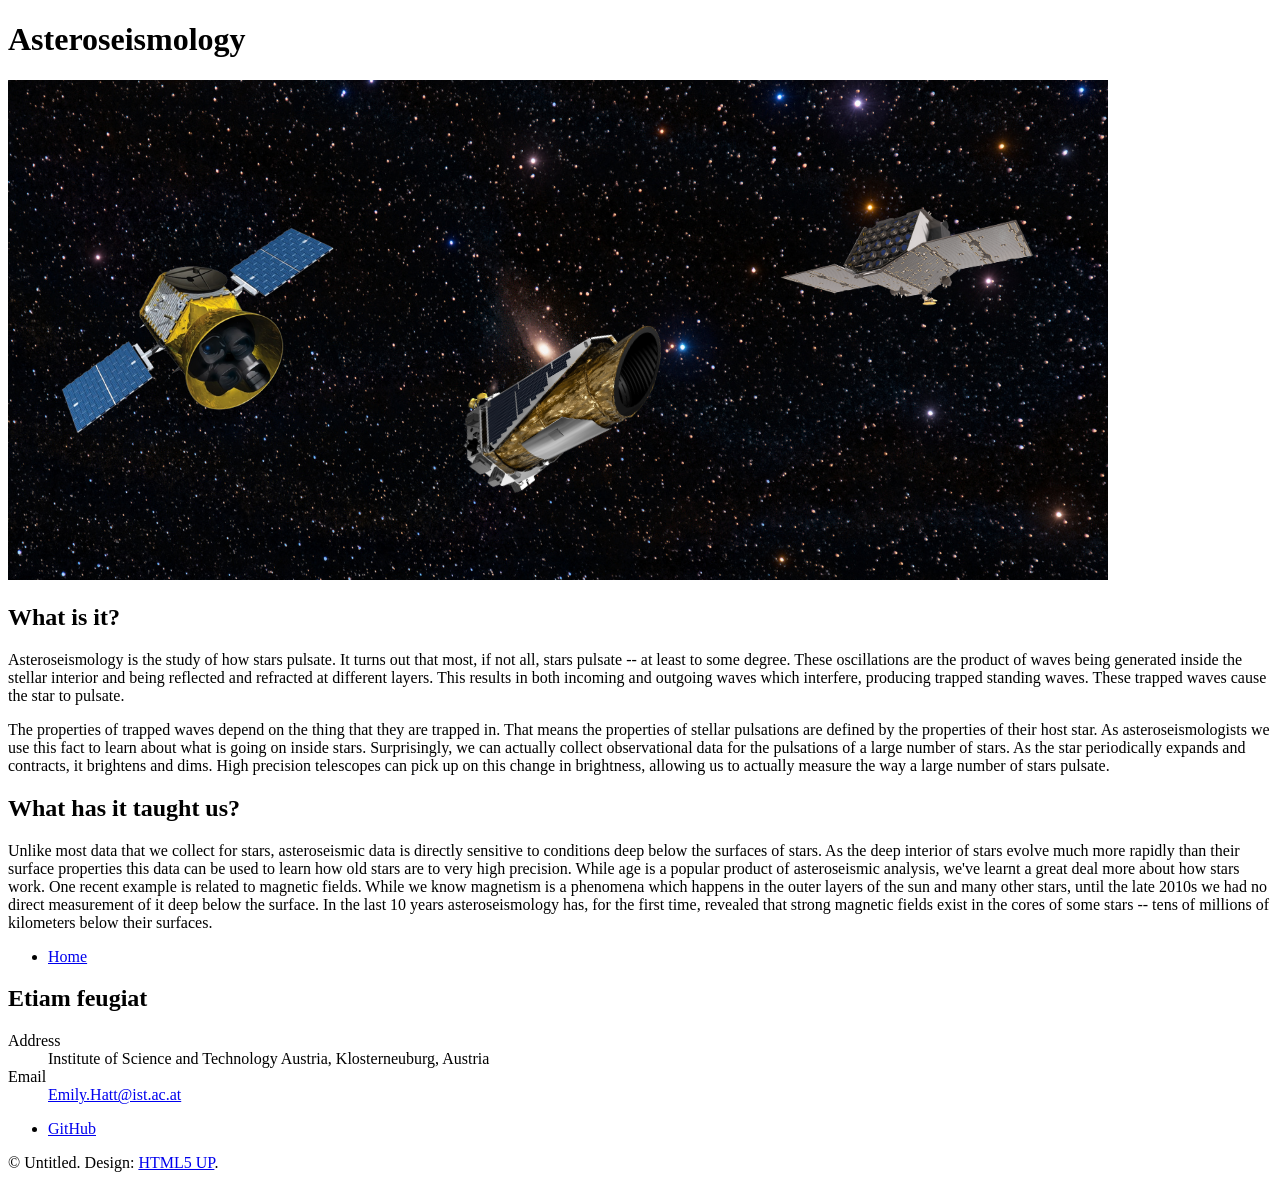
==== commit 9c563197: "add text to asteroseismology" ====
--- a/asteroseismology.html
+++ b/asteroseismology.html
@@ -20,7 +20,6 @@
 				<!-- Header -->
 					<header id="header">
 						<h1>Asteroseismology</h1>
-						<p>Ipsum dolor sit amet nullam</p>
 					</header>
 
 				<!-- Main -->
@@ -29,11 +28,11 @@
 						<!-- Content -->
 							<section id="content" class="main">
 								<span class="image main"><img src="images/Telescope-header-2.png" alt="" /></span>
-								<h2>Magna feugiat lorem</h2>
-								<p>Donec eget ex magna. Interdum et malesuada fames ac ante ipsum primis in faucibus. Pellentesque venenatis dolor imperdiet dolor mattis sagittis. Praesent rutrum sem diam, vitae egestas enim auctor sit amet. Pellentesque leo mauris, consectetur id ipsum sit amet, fergiat. Pellentesque in mi eu massa lacinia malesuada et a elit. Donec urna ex, lacinia in purus ac, pretium pulvinar mauris. Curabitur sapien risus, commodo eget turpis at, elementum convallis fames ac ante ipsum primis in faucibus.</p>
-								<p>Pellentesque venenatis dolor imperdiet dolor mattis sagittis. Praesent rutrum sem diam, vitae egestas enim auctor sit amet. Consequat leo mauris, consectetur id ipsum sit amet, fersapien risus, commodo eget turpis at, elementum convallis elit enim turpis lorem ipsum dolor sit amet feugiat. Phasellus convallis elit id ullamcorper pulvinar. Duis aliquam turpis mauris, eu ultricies erat malesuada quis. Aliquam dapibus, lacus eget hendrerit bibendum, urna est aliquam sem, sit amet est velit quis lorem.</p>
-								<h2>Tempus veroeros</h2>
-								<p>Cep risus aliquam gravida cep ut lacus amet. Adipiscing faucibus nunc placerat. Tempus adipiscing turpis non blandit accumsan eget lacinia nunc integer interdum amet aliquam ut orci non col ut ut praesent. Semper amet interdum mi. Phasellus enim laoreet ac ac commodo faucibus faucibus. Curae ante vestibulum ante. Blandit. Ante accumsan nisi eu placerat gravida placerat adipiscing in risus fusce vitae ac mi accumsan nunc in accumsan tempor blandit aliquet aliquet lobortis. Ultricies blandit lobortis praesent turpis. Adipiscing accumsan adipiscing adipiscing ac lacinia cep. Orci blandit a iaculis adipiscing ac. Vivamus ornare laoreet odio vis praesent nunc lorem mi. Erat. Tempus sem faucibus ac id. Vis in blandit. Nascetur ultricies blandit ac. Arcu aliquam. Accumsan mi eget adipiscing nulla. Non vestibulum ac interdum condimentum semper commodo massa arcu.</p>
+								<h2>What is it?</h2>
+								<p>Asteroseismology is the study of how stars pulsate. It turns out that most, if not all, stars pulsate -- at least to some degree. These oscillations are the product of waves being generated inside the stellar interior and being reflected and refracted at different layers. This results in both incoming and outgoing waves which interfere, producing trapped standing waves. These trapped waves cause the star to pulsate.</p>
+								<p>The properties of trapped waves depend on the thing that they are trapped in. That means the properties of stellar pulsations are defined by the properties of their host star. As asteroseismologists we use this fact to learn about what is going on inside stars. Surprisingly, we can actually collect observational data for the pulsations of a large number of stars. As the star periodically expands and contracts, it brightens and dims. High precision telescopes can pick up on this change in brightness, allowing us to actually measure the way a large number of stars pulsate. </p>
+								<h2>What has it taught us?</h2>
+								<p>Unlike most data that we collect for stars, asteroseismic data is directly sensitive to conditions deep below the surfaces of stars. As the deep interior of stars evolve much more rapidly than their surface properties this data can be used to learn how old stars are to very high precision. While age is a popular product of asteroseismic analysis, we've learnt a great deal more about how stars work. One recent example is related to magnetic fields. While we know magnetism is a phenomena which happens in the outer layers of the sun and many other stars, until the late 2010s we had no direct measurement of it deep below the surface. In the last 10 years asteroseismology has, for the first time, revealed that strong magnetic fields exist in the cores of some stars -- tens of millions of kilometers below their surfaces.</p>
 							</section>
 
 					</div>
@@ -41,28 +40,20 @@
 				<!-- Footer -->
 					<footer id="footer">
 						<section>
-							<h2>Aliquam sed mauris</h2>
-							<p>Sed lorem ipsum dolor sit amet et nullam consequat feugiat consequat magna adipiscing tempus etiam dolore veroeros. eget dapibus mauris. Cras aliquet, nisl ut viverra sollicitudin, ligula erat egestas velit, vitae tincidunt odio.</p>
 							<ul class="actions">
-								<li><a href="#" class="button">Learn More</a></li>
+								<li><a href="#" class="button">Home</a></li>
 							</ul>
 						</section>
 						<section>
 							<h2>Etiam feugiat</h2>
 							<dl class="alt">
 								<dt>Address</dt>
-								<dd>1234 Somewhere Road &bull; Nashville, TN 00000 &bull; USA</dd>
-								<dt>Phone</dt>
-								<dd>(000) 000-0000 x 0000</dd>
+								<dd>Institute of Science and Technology Austria, Klosterneuburg, Austria</dd>
 								<dt>Email</dt>
-								<dd><a href="#">information@untitled.tld</a></dd>
+								<dd><a href="#">Emily.Hatt@ist.ac.at</a></dd>
 							</dl>
 							<ul class="icons">
-								<li><a href="#" class="icon brands fa-twitter alt"><span class="label">Twitter</span></a></li>
-								<li><a href="#" class="icon brands fa-facebook-f alt"><span class="label">Facebook</span></a></li>
-								<li><a href="#" class="icon brands fa-instagram alt"><span class="label">Instagram</span></a></li>
-								<li><a href="#" class="icon brands fa-github alt"><span class="label">GitHub</span></a></li>
-								<li><a href="#" class="icon brands fa-dribbble alt"><span class="label">Dribbble</span></a></li>
+								<li><a href="https://github.com/ehatt98" class="icon brands fa-github alt"><span class="label">GitHub</span></a></li>
 							</ul>
 						</section>
 						<p class="copyright">&copy; Untitled. Design: <a href="https://html5up.net">HTML5 UP</a>.</p>
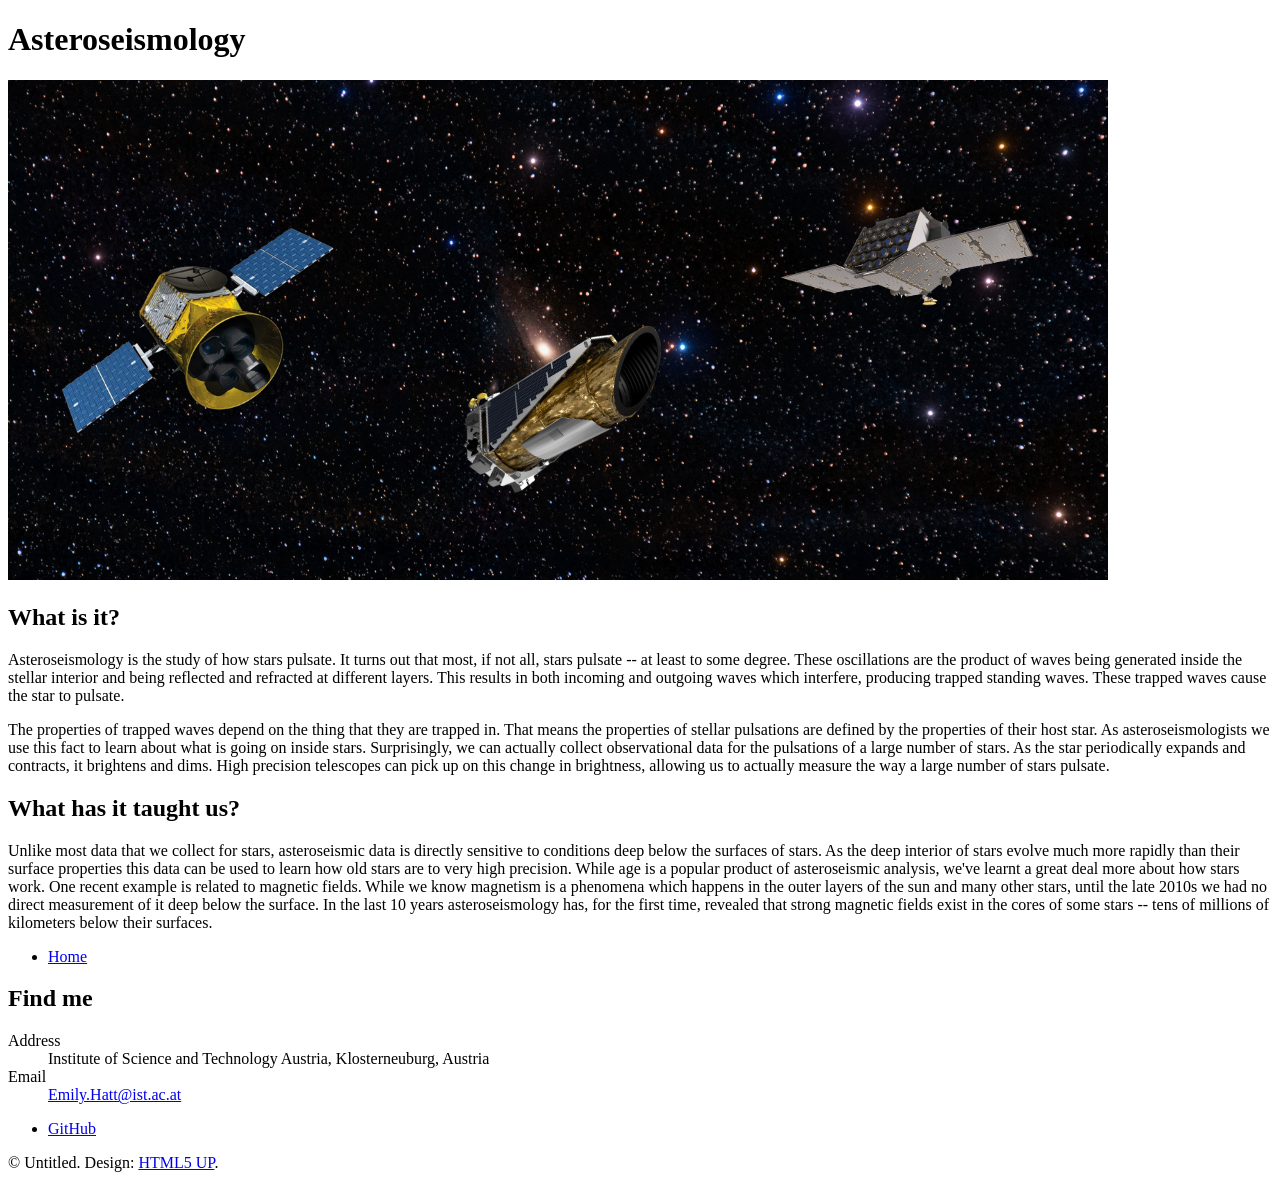
==== commit 04e4ff5f: "remove hanging links" ====
--- a/asteroseismology.html
+++ b/asteroseismology.html
@@ -41,11 +41,11 @@
 					<footer id="footer">
 						<section>
 							<ul class="actions">
-								<li><a href="#" class="button">Home</a></li>
+								<li><a href="index.html" class="button">Home</a></li>
 							</ul>
 						</section>
 						<section>
-							<h2>Etiam feugiat</h2>
+							<h2>Find me</h2>
 							<dl class="alt">
 								<dt>Address</dt>
 								<dd>Institute of Science and Technology Austria, Klosterneuburg, Austria</dd>
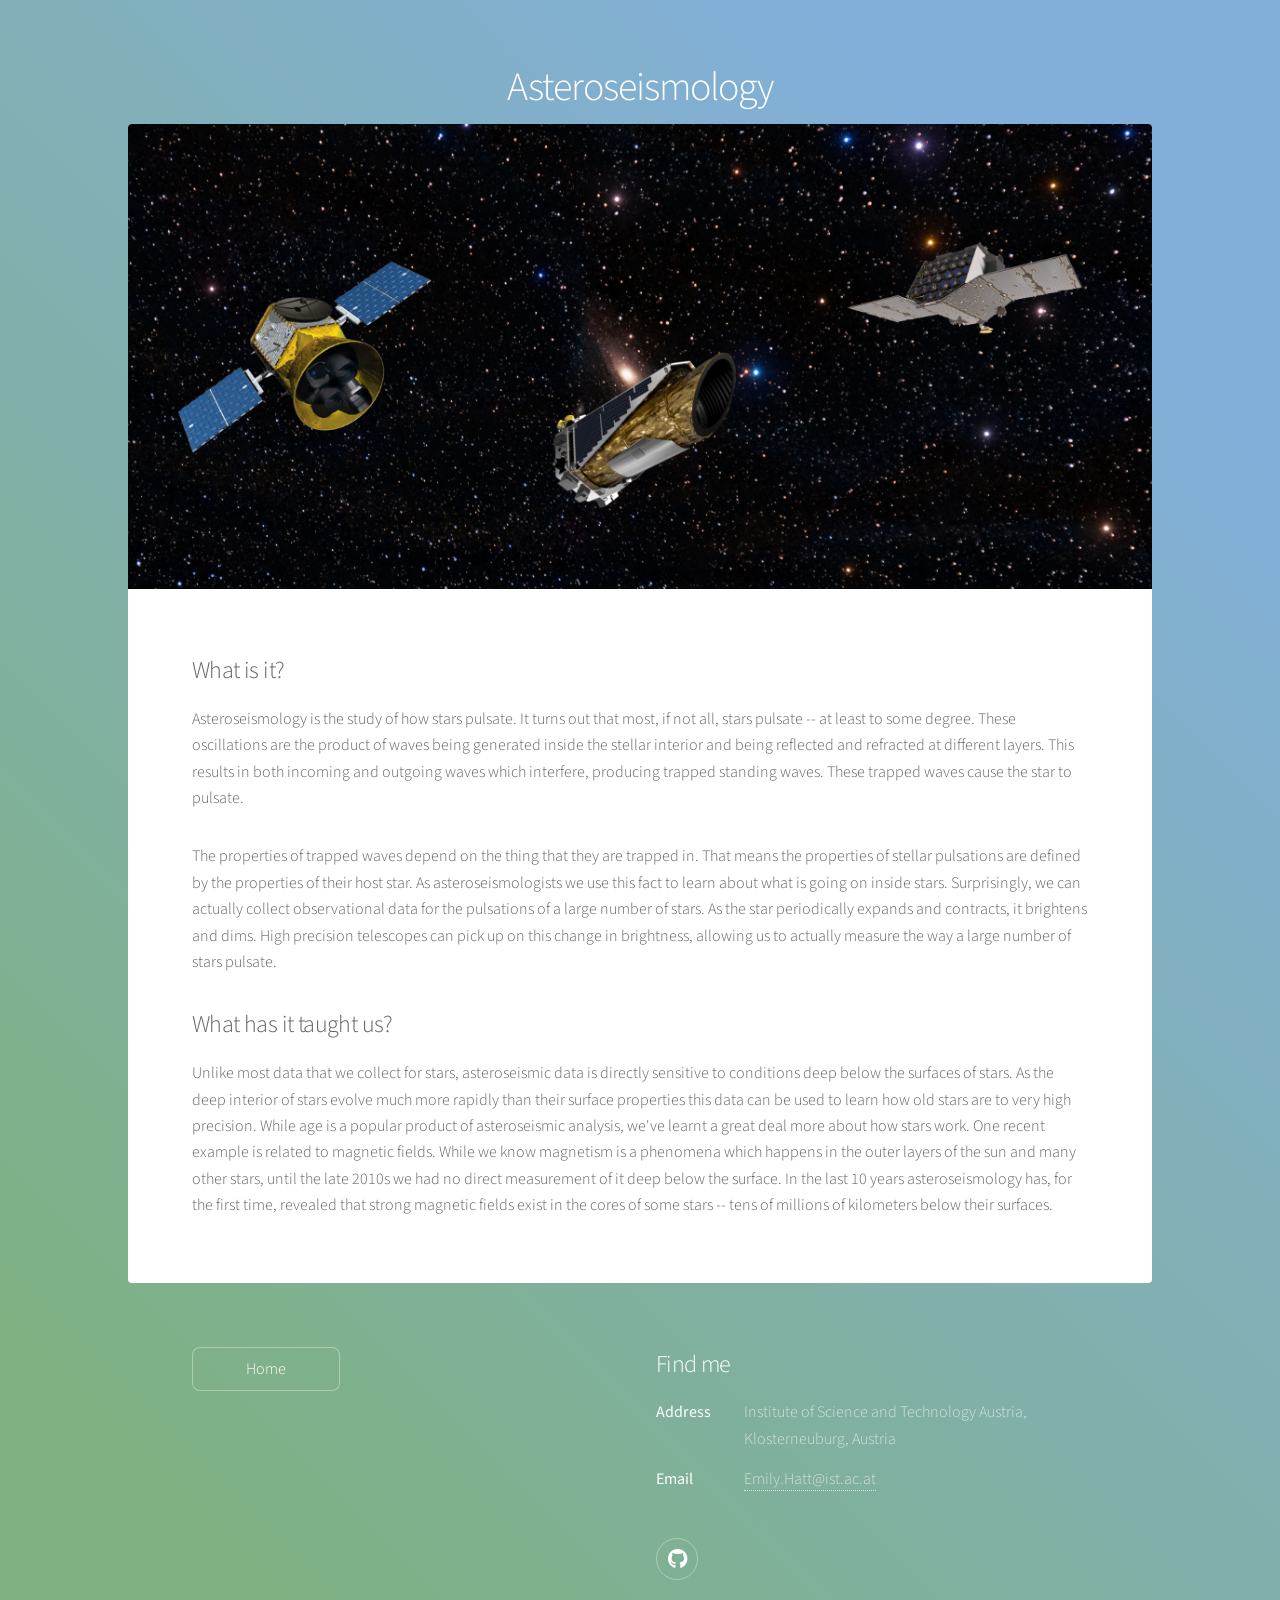
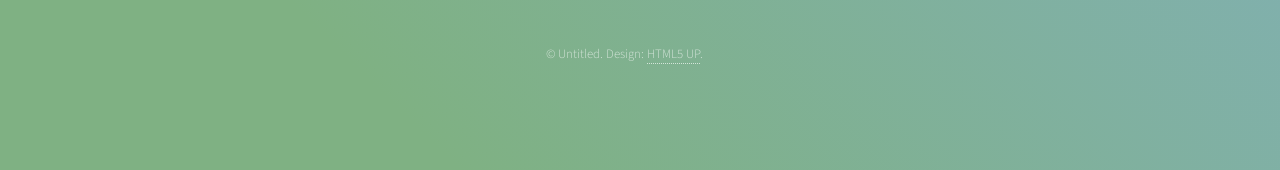
==== commit 689a16f8: "trying to remove slides" ====
--- a/asteroseismology.html
+++ b/asteroseismology.html
@@ -50,7 +50,7 @@
 								<dt>Address</dt>
 								<dd>Institute of Science and Technology Austria, Klosterneuburg, Austria</dd>
 								<dt>Email</dt>
-								<dd><a href="#">Emily.Hatt@ist.ac.at</a></dd>
+								<dd><a href="mailto:Emily.Hatt@ist.ac.at">Emily.Hatt@ist.ac.at</a></dd>
 							</dl>
 							<ul class="icons">
 								<li><a href="https://github.com/ehatt98" class="icon brands fa-github alt"><span class="label">GitHub</span></a></li>
--- a/assets/css/main.css
+++ b/assets/css/main.css
@@ -1,10 +1,10 @@
 @import url(fontawesome-all.min.css);
 @import 'https://fonts.googleapis.com/css?family=Source+Sans+Pro:300,400';
 
-/*
-	Stellar by HTML5 UP
-	html5up.net | @ajlkn
-	Free for personal and commercial use under the CCA 3.0 license (html5up.net/license)
+/*
+	Stellar by HTML5 UP
+	html5up.net | @ajlkn
+	Free for personal and commercial use under the CCA 3.0 license (html5up.net/license)
 */
 
 html, body, div, span, applet, object,
@@ -99,11 +99,11 @@
 	}
 
 	body {
-		background-color: #935d8c;
-		background-image: url("images/overlay.png"), -moz-linear-gradient(45deg, #e37682 15%, #5f4d93 85%);
-		background-image: url("images/overlay.png"), -webkit-linear-gradient(45deg, #e37682 15%, #5f4d93 85%);
-		background-image: url("images/overlay.png"), -ms-linear-gradient(45deg, #e37682 15%, #5f4d93 85%);
-		background-image: url("images/overlay.png"), linear-gradient(45deg, #e37682 15%, #5f4d93 85%);
+		background-color: #374447;
+		background-image: url("images/TESS-doodle.png"), -moz-linear-gradient(45deg, #7fb183 15%, #82afda 85%);
+		background-image: url("images/TESS-doodle.png"), -webkit-linear-gradient(45deg, #7fb183 15%, #82afda 85%);
+		background-image: url("images/TESS-doodle.png"), -ms-linear-gradient(45deg, #7fb183 15%, #82afda 85%);
+		background-image: url("images/TESS-doodle.png"), linear-gradient(45deg, #7fb183 15%, #82afda 85%);
 	}
 
 		body.is-preload *, body.is-preload *:before, body.is-preload *:after {
@@ -120,7 +120,7 @@
 /* Type */
 
 	body {
-		background-color: #935d8c;
+		background-color: #374447;
 		color: rgba(255, 255, 255, 0.65);
 	}
 
@@ -3546,10 +3546,10 @@
 
 		#main header.major h2:after {
 			background-color: #dddddd;
-			background-image: -moz-linear-gradient(90deg, #efa8b0, #a89cc8, #8cc9f0);
-			background-image: -webkit-linear-gradient(90deg, #efa8b0, #a89cc8, #8cc9f0);
-			background-image: -ms-linear-gradient(90deg, #efa8b0, #a89cc8, #8cc9f0);
-			background-image: linear-gradient(90deg, #efa8b0, #a89cc8, #8cc9f0);
+			background-image: -moz-linear-gradient(90deg, #87dfee, #8bf5b0, #f3f58b);
+			background-image: -webkit-linear-gradient(90deg, #87dfee, #8bf5b0, #f3f58b);
+			background-image: -ms-linear-gradient(90deg, #87dfee, #8bf5b0, #f3f58b);
+			background-image: linear-gradient(90deg, #87dfee, #8bf5b0, #f3f58b);
 		}
 
 		#main table tbody tr {
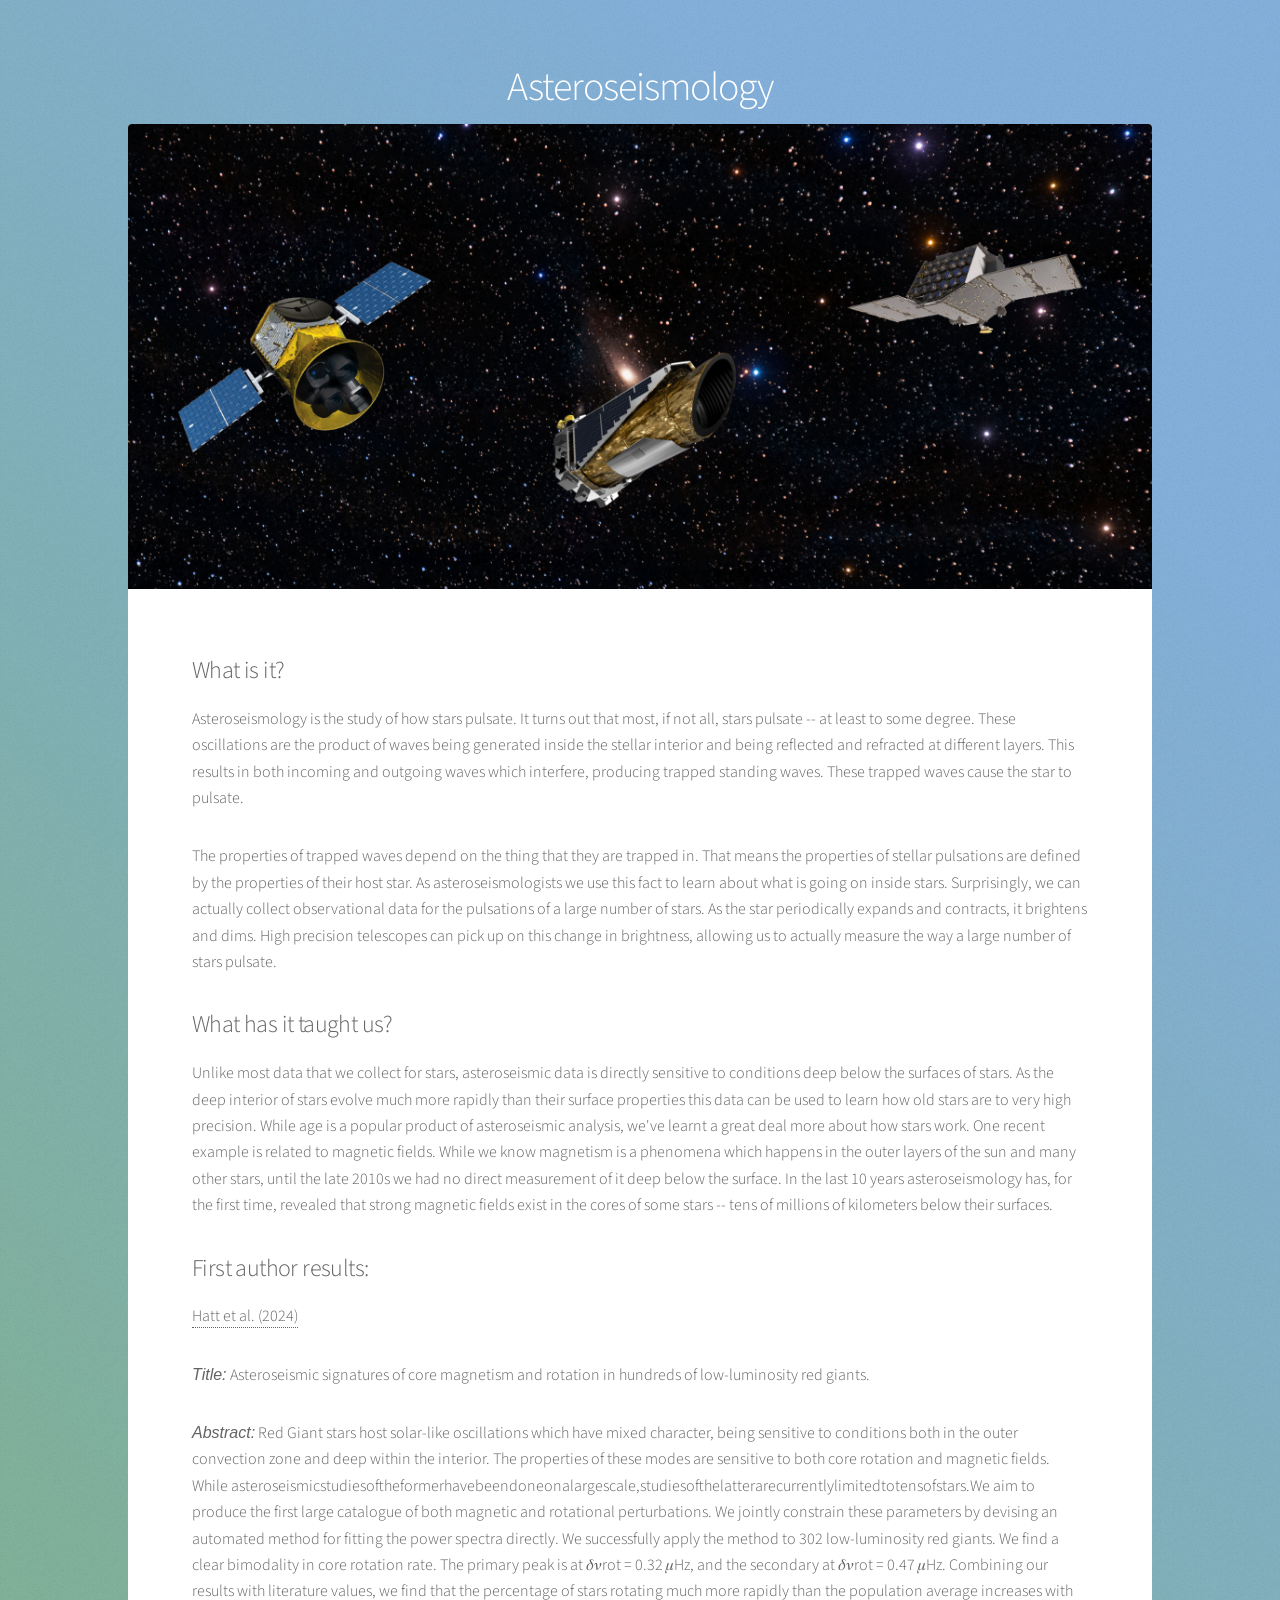
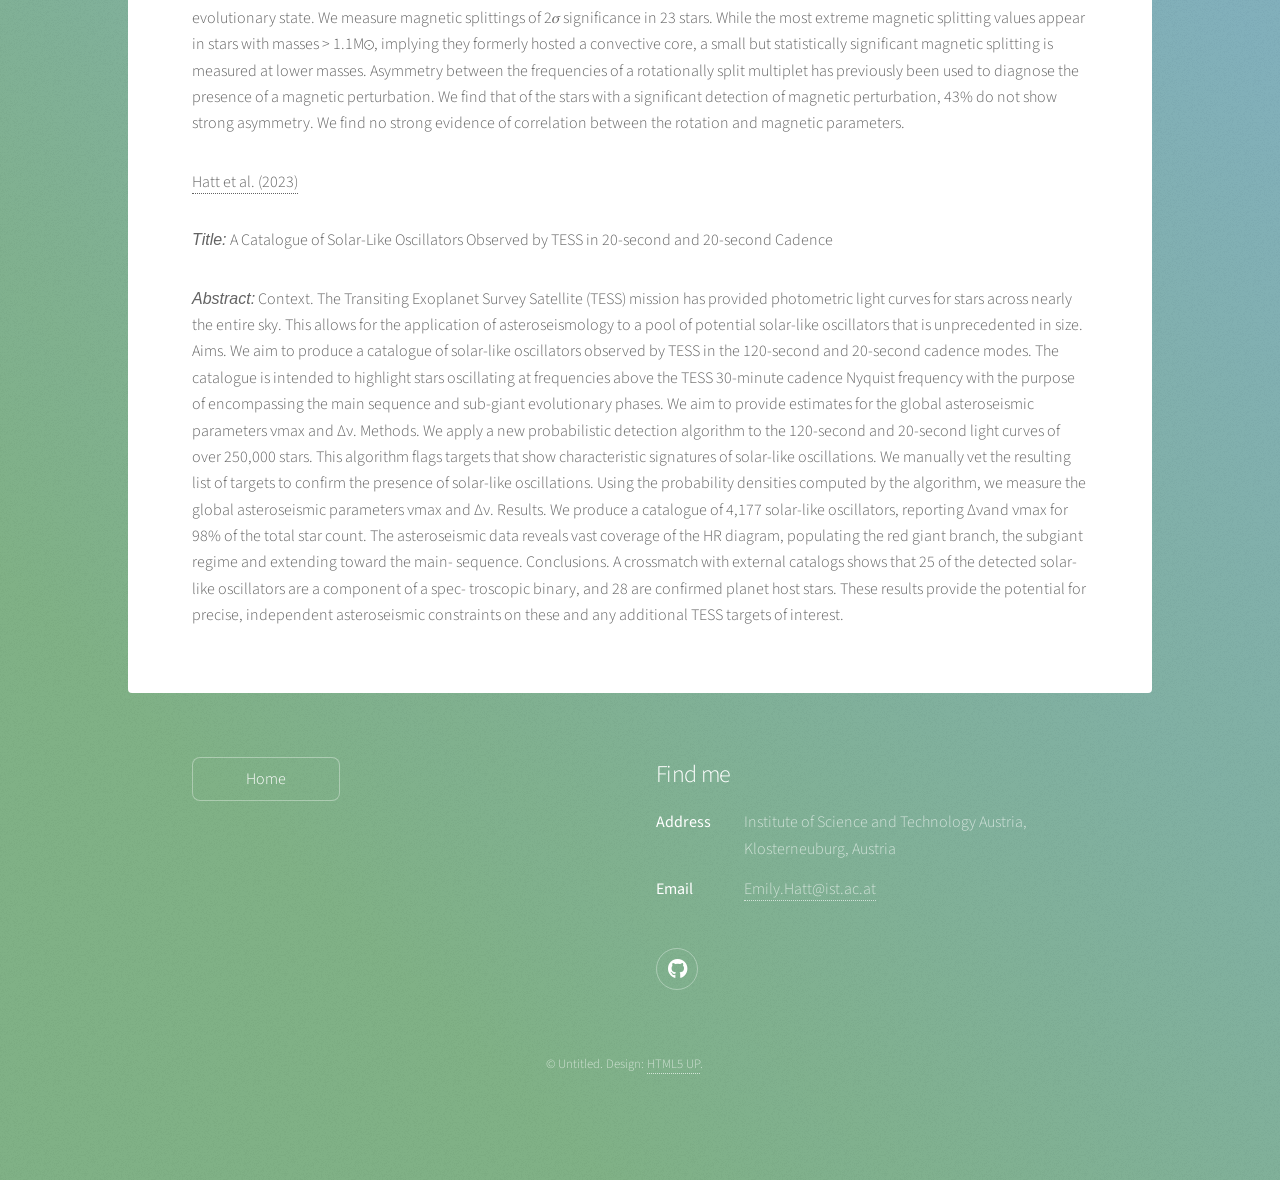
==== commit 90c78538: "add paper info" ====
--- a/asteroseismology.html
+++ b/asteroseismology.html
@@ -33,6 +33,40 @@
 								<p>The properties of trapped waves depend on the thing that they are trapped in. That means the properties of stellar pulsations are defined by the properties of their host star. As asteroseismologists we use this fact to learn about what is going on inside stars. Surprisingly, we can actually collect observational data for the pulsations of a large number of stars. As the star periodically expands and contracts, it brightens and dims. High precision telescopes can pick up on this change in brightness, allowing us to actually measure the way a large number of stars pulsate. </p>
 								<h2>What has it taught us?</h2>
 								<p>Unlike most data that we collect for stars, asteroseismic data is directly sensitive to conditions deep below the surfaces of stars. As the deep interior of stars evolve much more rapidly than their surface properties this data can be used to learn how old stars are to very high precision. While age is a popular product of asteroseismic analysis, we've learnt a great deal more about how stars work. One recent example is related to magnetic fields. While we know magnetism is a phenomena which happens in the outer layers of the sun and many other stars, until the late 2010s we had no direct measurement of it deep below the surface. In the last 10 years asteroseismology has, for the first time, revealed that strong magnetic fields exist in the cores of some stars -- tens of millions of kilometers below their surfaces.</p>
+								<h2>First author results:</h2>
+								<p><a href="https://ui.adsabs.harvard.edu/abs/2024MNRAS.534.1060H/abstract"> Hatt et al. (2024)</a></p>
+								<p><b><i>Title:</i></b>  Asteroseismic signatures of core magnetism and rotation in hundreds of low-luminosity red giants. </p>
+								<p><b><i>Abstract:</i></b>  Red Giant stars host solar-like oscillations which have mixed character, being sensitive to conditions both in the outer convection
+zone and deep within the interior. The properties of these modes are sensitive to both core rotation and magnetic fields. While
+asteroseismicstudiesoftheformerhavebeendoneonalargescale,studiesofthelatterarecurrentlylimitedtotensofstars.We
+aim to produce the first large catalogue of both magnetic and rotational perturbations. We jointly constrain these parameters by
+devising an automated method for fitting the power spectra directly. We successfully apply the method to 302 low-luminosity
+red giants. We find a clear bimodality in core rotation rate. The primary peak is at 𝛿𝜈rot = 0.32 𝜇Hz, and the secondary at 𝛿𝜈rot
+= 0.47 𝜇Hz. Combining our results with literature values, we find that the percentage of stars rotating much more rapidly than
+the population average increases with evolutionary state. We measure magnetic splittings of 2𝜎 significance in 23 stars. While
+the most extreme magnetic splitting values appear in stars with masses > 1.1M⊙, implying they formerly hosted a convective core, a small but statistically significant magnetic splitting is measured at lower masses. Asymmetry between the frequencies of
+a rotationally split multiplet has previously been used to diagnose the presence of a magnetic perturbation. We find that of the
+stars with a significant detection of magnetic perturbation, 43% do not show strong asymmetry. We find no strong evidence of
+correlation between the rotation and magnetic parameters. </p>
+                            <p><a href="https://ui.adsabs.harvard.edu/abs/2023A%26A...669A..67H/abstract"> Hatt et al. (2023)</a></p>
+
+                            <p><b><i>Title:</i></b> A Catalogue of Solar-Like Oscillators Observed by TESS in 20-second and 20-second Cadence</p>
+							<p><b><i>Abstract:</i></b> Context. The Transiting Exoplanet Survey Satellite (TESS) mission has provided photometric light curves for stars across nearly the
+entire sky. This allows for the application of asteroseismology to a pool of potential solar-like oscillators that is unprecedented in size.
+Aims. We aim to produce a catalogue of solar-like oscillators observed by TESS in the 120-second and 20-second cadence modes.
+The catalogue is intended to highlight stars oscillating at frequencies above the TESS 30-minute cadence Nyquist frequency with
+the purpose of encompassing the main sequence and sub-giant evolutionary phases. We aim to provide estimates for the global
+asteroseismic parameters νmax and ∆ν.
+Methods. We apply a new probabilistic detection algorithm to the 120-second and 20-second light curves of over 250,000 stars. This
+algorithm flags targets that show characteristic signatures of solar-like oscillations. We manually vet the resulting list of targets to
+confirm the presence of solar-like oscillations. Using the probability densities computed by the algorithm, we measure the global
+asteroseismic parameters νmax and ∆ν.
+Results. We produce a catalogue of 4,177 solar-like oscillators, reporting ∆νand νmax for 98% of the total star count. The asteroseismic
+data reveals vast coverage of the HR diagram, populating the red giant branch, the subgiant regime and extending toward the main-
+sequence.
+Conclusions. A crossmatch with external catalogs shows that 25 of the detected solar-like oscillators are a component of a spec-
+troscopic binary, and 28 are confirmed planet host stars. These results provide the potential for precise, independent asteroseismic
+constraints on these and any additional TESS targets of interest.</p>
 							</section>
 
 					</div>
--- a/assets/css/main.css
+++ b/assets/css/main.css
@@ -100,10 +100,10 @@
 
 	body {
 		background-color: #374447;
-		background-image: url("images/TESS-doodle.png"), -moz-linear-gradient(45deg, #7fb183 15%, #82afda 85%);
-		background-image: url("images/TESS-doodle.png"), -webkit-linear-gradient(45deg, #7fb183 15%, #82afda 85%);
-		background-image: url("images/TESS-doodle.png"), -ms-linear-gradient(45deg, #7fb183 15%, #82afda 85%);
-		background-image: url("images/TESS-doodle.png"), linear-gradient(45deg, #7fb183 15%, #82afda 85%);
+		background-image: url("images/overlay.png"), -moz-linear-gradient(45deg, #7fb183 15%, #82afda 85%);
+		background-image: url("images/overlay.png"), -webkit-linear-gradient(45deg, #7fb183 15%, #82afda 85%);
+		background-image: url("images/overlay.png"), -ms-linear-gradient(45deg, #7fb183 15%, #82afda 85%);
+		background-image: url("images/overlay.png"), linear-gradient(45deg, #7fb183 15%, #82afda 85%);
 	}
 
 		body.is-preload *, body.is-preload *:before, body.is-preload *:after {
@@ -3072,8 +3072,8 @@
 /* Header */
 
 	#header {
-		padding: 5em 5em 1em 5em ;
-		text-align: center;
+		padding: 1em 5em 1em 5em ;
+		text-align: center;h
 	}
 
 		#header h1 {
@@ -3086,7 +3086,7 @@
 		}
 
 		#header.alt {
-			padding: 7em 5em 4em 5em ;
+			padding: 1em 2em 0.5em 2em ;
 		}
 
 			#header.alt h1 {
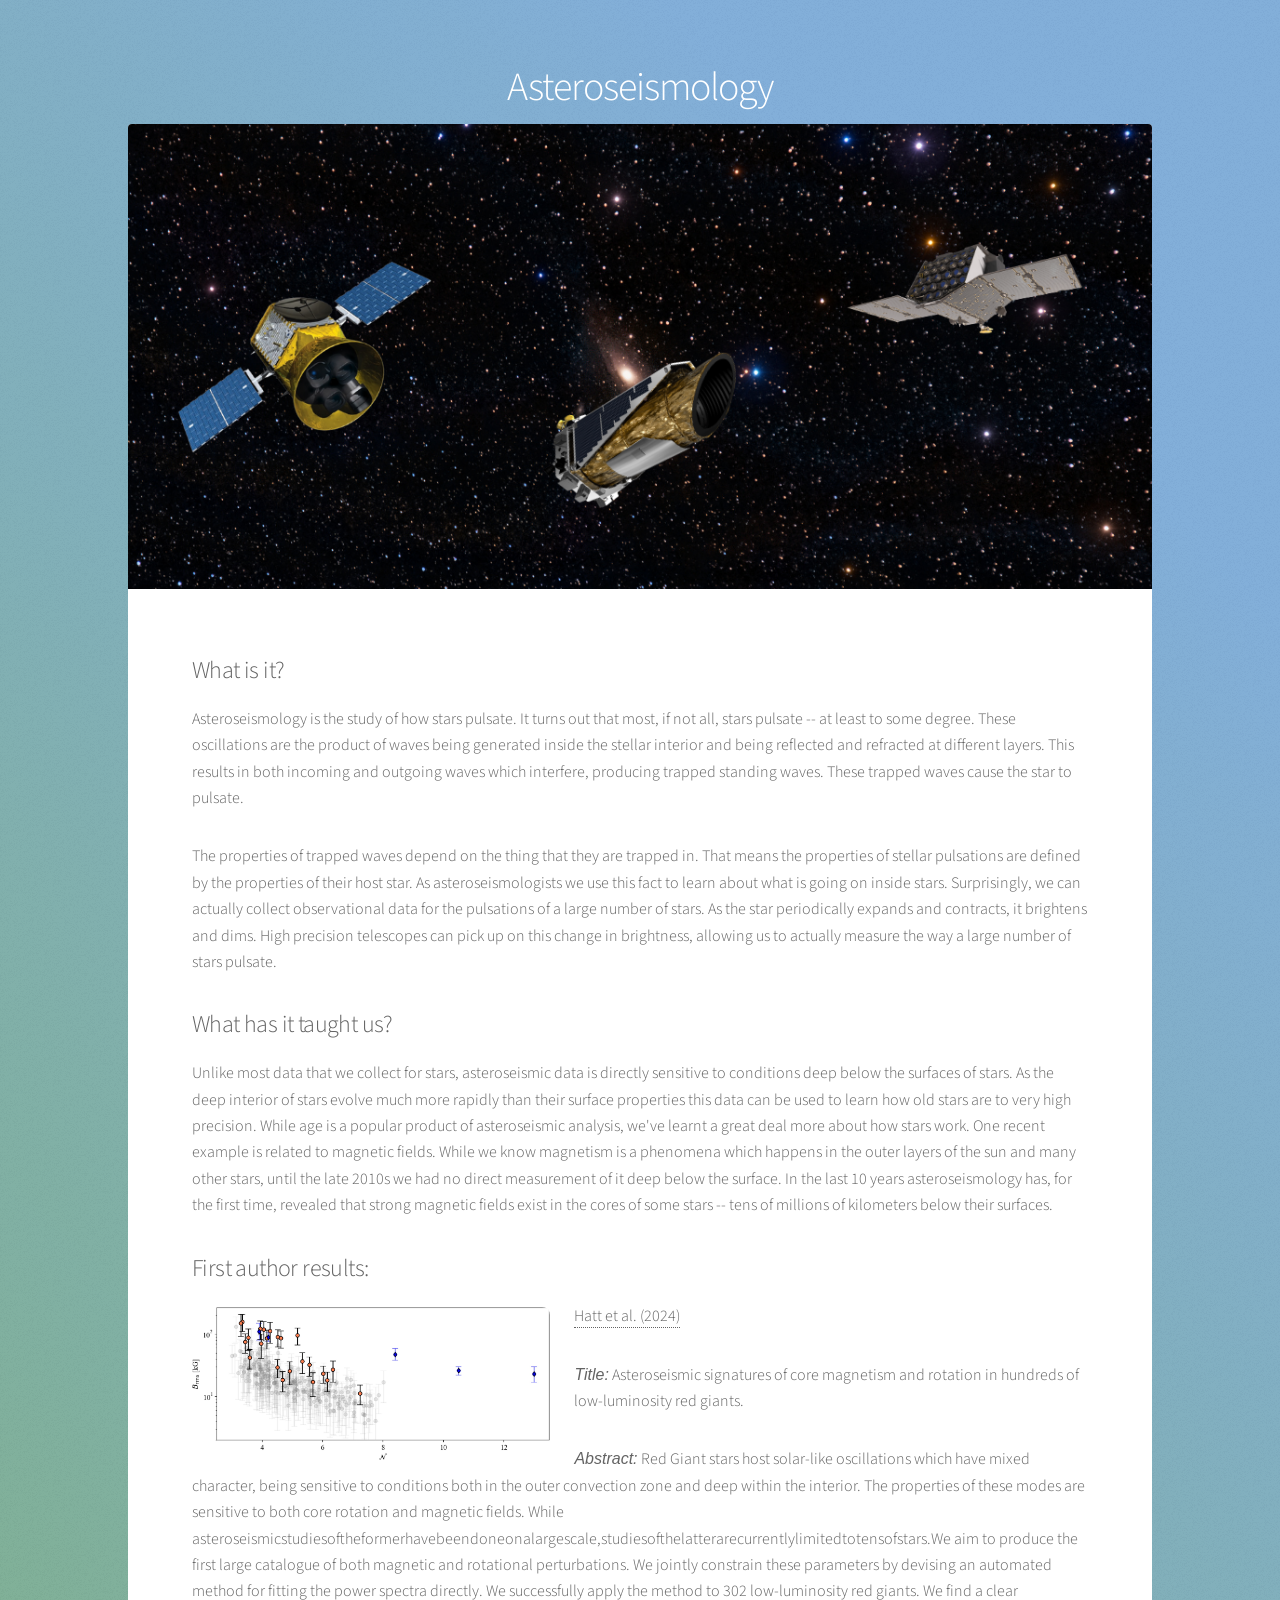
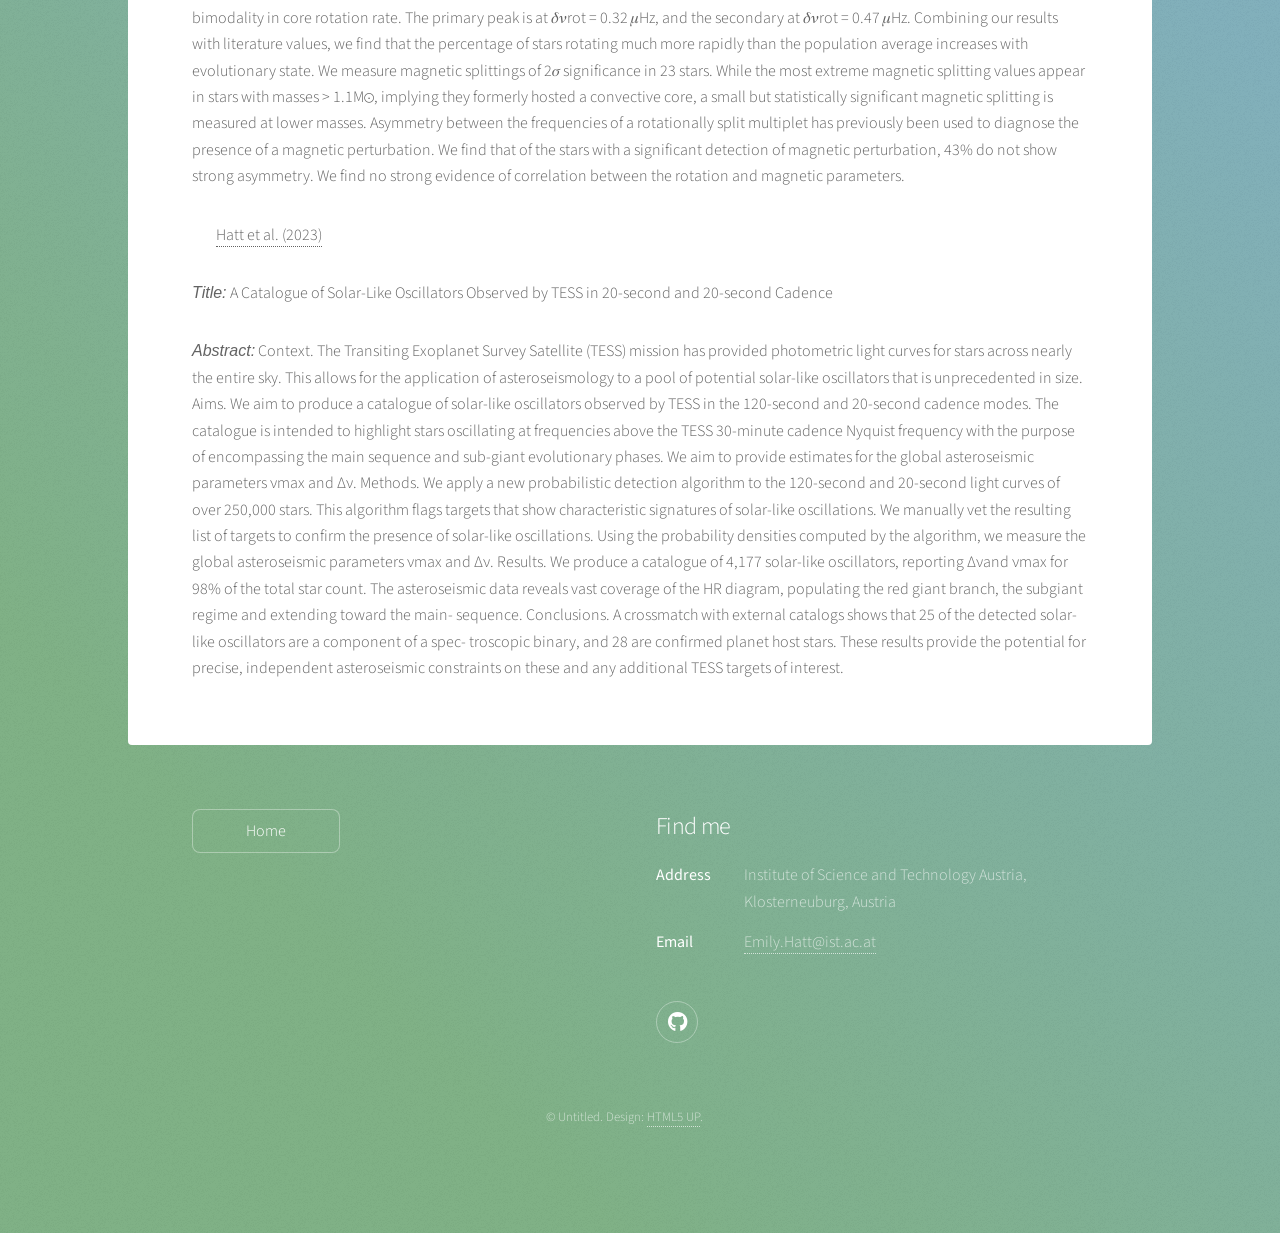
==== commit 290328ae: "add plots" ====
--- a/asteroseismology.html
+++ b/asteroseismology.html
@@ -34,7 +34,7 @@
 								<h2>What has it taught us?</h2>
 								<p>Unlike most data that we collect for stars, asteroseismic data is directly sensitive to conditions deep below the surfaces of stars. As the deep interior of stars evolve much more rapidly than their surface properties this data can be used to learn how old stars are to very high precision. While age is a popular product of asteroseismic analysis, we've learnt a great deal more about how stars work. One recent example is related to magnetic fields. While we know magnetism is a phenomena which happens in the outer layers of the sun and many other stars, until the late 2010s we had no direct measurement of it deep below the surface. In the last 10 years asteroseismology has, for the first time, revealed that strong magnetic fields exist in the cores of some stars -- tens of millions of kilometers below their surfaces.</p>
 								<h2>First author results:</h2>
-								<p><a href="https://ui.adsabs.harvard.edu/abs/2024MNRAS.534.1060H/abstract"> Hatt et al. (2024)</a></p>
+								<p><span class="image left"><img src="images/fig14-hatt24.jpeg" alt="" /></span><a href="https://ui.adsabs.harvard.edu/abs/2024MNRAS.534.1060H/abstract"> Hatt et al. (2024)</a></p>
 								<p><b><i>Title:</i></b>  Asteroseismic signatures of core magnetism and rotation in hundreds of low-luminosity red giants. </p>
 								<p><b><i>Abstract:</i></b>  Red Giant stars host solar-like oscillations which have mixed character, being sensitive to conditions both in the outer convection
 zone and deep within the interior. The properties of these modes are sensitive to both core rotation and magnetic fields. While
@@ -48,7 +48,7 @@
 a rotationally split multiplet has previously been used to diagnose the presence of a magnetic perturbation. We find that of the
 stars with a significant detection of magnetic perturbation, 43% do not show strong asymmetry. We find no strong evidence of
 correlation between the rotation and magnetic parameters. </p>
-                            <p><a href="https://ui.adsabs.harvard.edu/abs/2023A%26A...669A..67H/abstract"> Hatt et al. (2023)</a></p>
+                            <p><span class="image left"><img src="images/catalogue-hatt22.tif" alt="" /></span><a href="https://ui.adsabs.harvard.edu/abs/2023A%26A...669A..67H/abstract"> Hatt et al. (2023)</a></p>
 
                             <p><b><i>Title:</i></b> A Catalogue of Solar-Like Oscillators Observed by TESS in 20-second and 20-second Cadence</p>
 							<p><b><i>Abstract:</i></b> Context. The Transiting Exoplanet Survey Satellite (TESS) mission has provided photometric light curves for stars across nearly the
